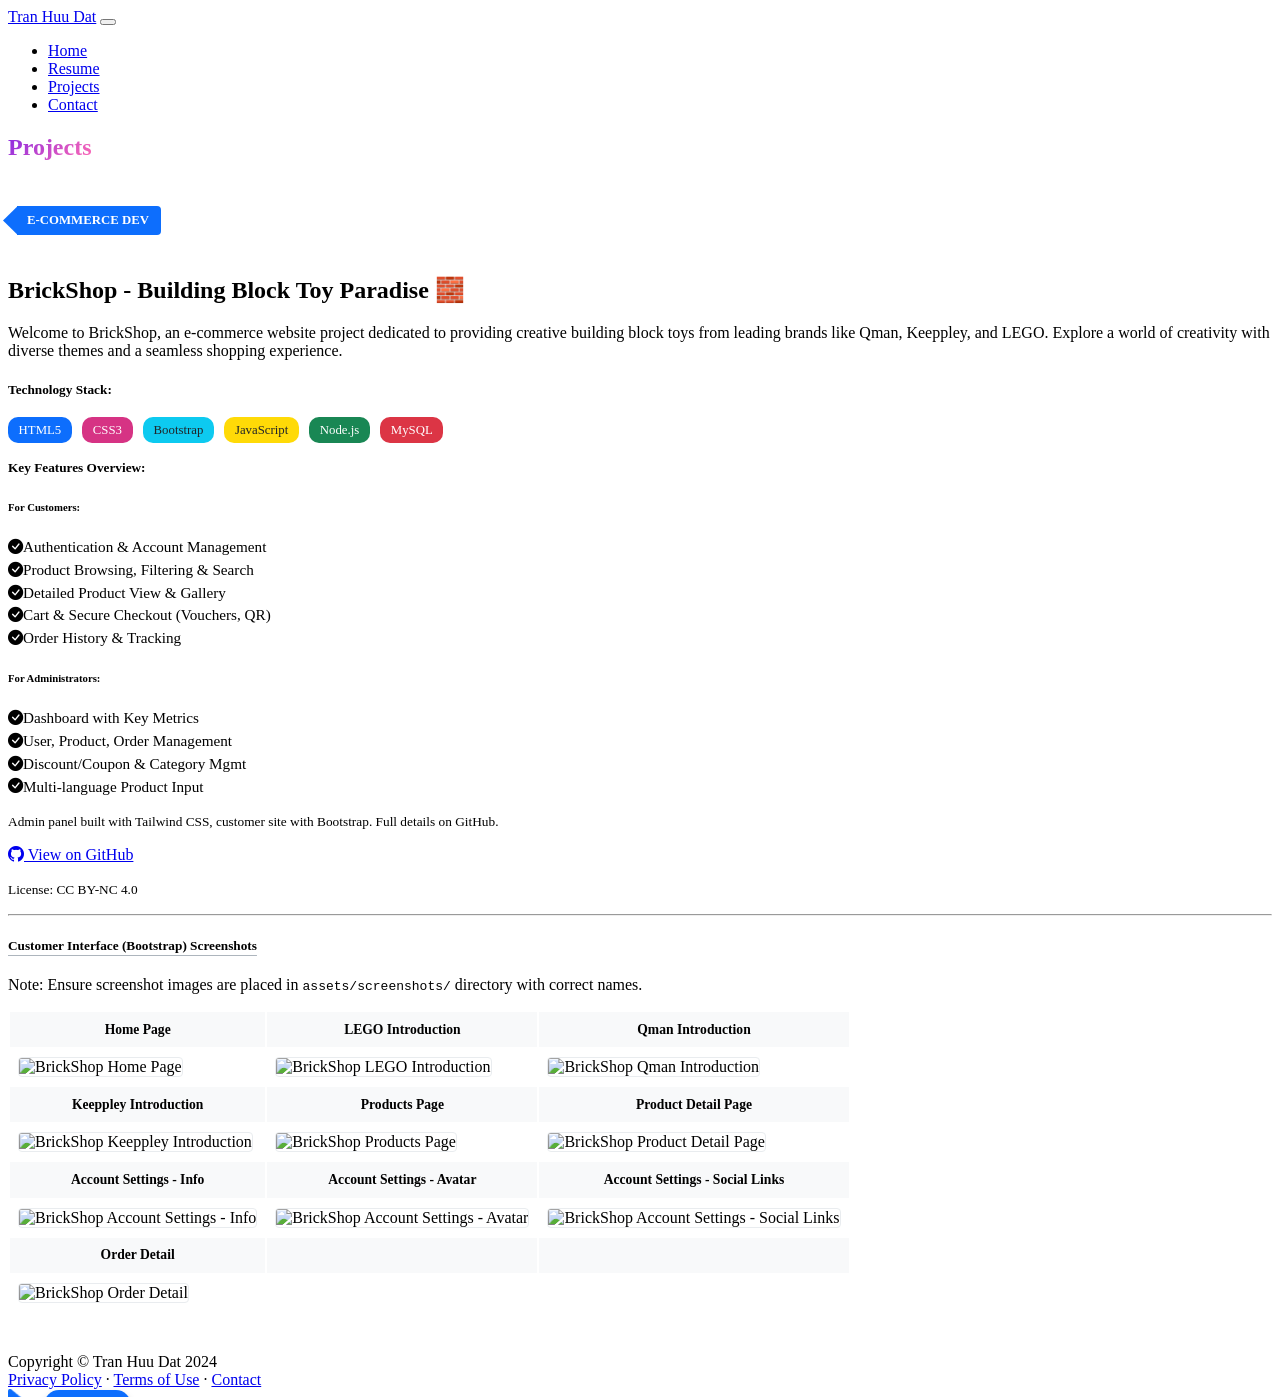
==== brickshop.html @ 009942ca "add Vietnamese" ====
<!DOCTYPE html>
<html lang="en">

<head>
    <meta charset="utf-8" />
    <meta name="viewport" content="width=device-width, initial-scale=1, shrink-to-fit=no" />
    <meta name="description" content="Projects by Tran Huu Dat - Web Developer" />
    <meta name="author" content="Tran Huu Dat" />
    <title>Projects - Tran Huu Dat</title>
    <!-- Favicon-->
    <link rel="icon" type="image/png" href="assets/favicon.png" />
    <!-- Custom Google font-->
    <link rel="preconnect" href="https://fonts.googleapis.com" />
    <link rel="preconnect" href="https://fonts.gstatic.com" crossorigin />
    <link
        href="https://fonts.googleapis.com/css2?family=Plus+Jakarta+Sans:wght@100;200;300;400;500;600;700;800;900&display=swap"
        rel="stylesheet" />
    <!-- Bootstrap icons-->
    <link href="https://cdn.jsdelivr.net/npm/bootstrap-icons@1.8.1/font/bootstrap-icons.css" rel="stylesheet" />
    <!-- Core theme CSS (includes Bootstrap)-->
    <link href="css/styles.css" rel="stylesheet" />
    <style>
        body {
            cursor: none;
            position: relative;
        }

        a,
        button,
        input[type="submit"],
        .form-control {
            cursor: url('assets/hand_blue.png'), auto;
        }

        .text-gradient-purple-pink {
            background: -webkit-linear-gradient(315deg, #8A2BE2 0%, #FF69B4 100%);
            background: linear-gradient(135deg, #8A2BE2 0%, #FF69B4 100%);
            -webkit-background-clip: text;
            -moz-background-clip: text;
            background-clip: text;
            -webkit-text-fill-color: transparent;
            -moz-text-fill-color: transparent;
            text-fill-color: transparent;
        }

        .project-card {
            margin-bottom: 2.5rem;
            position: relative;
        }
        
        .project-category-tag-wrapper {
            position: absolute;
            top: 25px; 
            left: -5px;
            z-index: 1;
            display: flex;
            align-items: stretch; 
        }
        .project-category-tag-arrow {
            width: 15px; 
            background-color: #0D6EFD; 
            clip-path: polygon(100% 0%, 0% 50%, 100% 100%);
            margin-right: -1px;
        }
        .project-category-tag-text {
            background-color: #0D6EFD; 
            color: white;
            padding: 7px 12px 7px 10px;
            font-size: 0.8rem;
            font-weight: bold;
            border-radius: 0 4px 4px 0; 
            line-height: 1.2;
            text-transform: uppercase;
        }

        .tech-badge {
            margin-right: 0.4rem;
            margin-bottom: 0.4rem;
            font-size: 0.80em;
            padding: 0.4em 0.75em;
            border-radius: 10px;
            font-weight: 500;
            color: white;
            border: 1px solid transparent;
        }
        .tech-badge.html5 { background-color: #0D6EFD; }
        .tech-badge.css3 { background-color: #D63384; }
        .tech-badge.bootstrap { background-color: #0DCAF0; color: #212529; }
        .tech-badge.javascript { background-color: #FFDA07; color: #212529; }
        .tech-badge.nodejs { background-color: #198754; }
        .tech-badge.mysql { background-color: #DC3545; }
        
        .feature-list {
            padding-left: 0; /* Remove default padding for list-unstyled */
            font-size: 0.95rem;
        }
        .feature-list li {
            margin-bottom: 0.3rem;
        }

        .project-card .card-body {
            padding-top: 2.5rem !important;
        }
        .project-card-content-wrapper {
            padding-top: 35px;
        }

        /* Screenshot Table Styles */
        .screenshot-table-header {
            background-color: #f8f9fa; /* Light grey for headers */
            font-weight: 600;
            font-size: 0.85rem; /* Slightly smaller header text */
            padding: 0.6rem 0.5rem; /* Adjust padding */
        }
        .screenshot-table td {
            padding: 0.5rem; /* Padding around images */
            background-color: #fff;
        }
        .screenshot-img {
            max-height: 170px; /* Max height for screenshot */
            width: 100%; 
            object-fit: contain; /* Scale image down to fit, preserving aspect ratio */
            border: 1px solid #e9ecef;
            border-radius: 0.25rem;
        }
        .screenshot-table-header.visually-hidden-empty,
        .screenshot-table td.visually-hidden-empty {
            /* Let table-bordered handle borders. Content is   */
        }
         .screenshot-table-header.visually-hidden-empty {
            background-color: #f8f9fa; /* Match other headers */
        }
        .screenshot-table td.visually-hidden-empty {
            background-color: #fff; /* Match other td */
        }

        /* Underline style for screenshot section title */
        .underlined-heading {
            text-decoration: underline;
            text-decoration-color: #adb5bd; /* Softer underline color */
            text-underline-offset: 5px; /* Space between text and underline */
            text-decoration-thickness: 1px; /* Thinner underline */
        }


        /* Cursor styles */
        .cursor-element {
            position: fixed;
            display: flex;
            align-items: center;
            pointer-events: none;
            z-index: 1070;
            opacity: 0;
            transition: opacity 0.3s ease-in-out;
        }
        .cursor-element.visible {
            opacity: 1;
        }
        .cursor-element img {
            width: 28px;
            height: auto;
            margin-right: 8px;
        }
        .cursor-element .cursor-text {
            background-color: #0d6efd;
            color: white;
            padding: 6px 12px;
            border-radius: 20px;
            font-size: 0.95em;
            box-shadow: 0 3px 7px rgba(0, 0, 0, 0.15);
            font-weight: bold;
            opacity: 1;
            transition: opacity 0.3s ease-in-out;
        }
        .cursor-element .cursor-text.fade-out {
            opacity: 0;
        }
    </style>

</head>

<body class="d-flex flex-column h-100">
    <main class="flex-shrink-0">
        <!-- Navigation-->
        <nav class="navbar navbar-expand-lg navbar-light bg-white py-3">
            <div class="container px-5">
                <a class="navbar-brand" href="index.html"><span class="fw-bolder text-primary">Tran Huu Dat</span></a>
                <button class="navbar-toggler" type="button" data-bs-toggle="collapse"
                    data-bs-target="#navbarSupportedContent" aria-controls="navbarSupportedContent"
                    aria-expanded="false" aria-label="Toggle navigation"><span
                        class="navbar-toggler-icon"></span></button>
                <div class="collapse navbar-collapse" id="navbarSupportedContent">
                    <ul class="navbar-nav ms-auto mb-2 mb-lg-0 small fw-bolder">
                        <li class="nav-item"><a class="nav-link" href="index.html">Home</a></li>
                        <li class="nav-item"><a class="nav-link" href="resume.html">Resume</a></li>
                        <li class="nav-item"><a class="nav-link" href="projects.html">Projects</a></li>
                        <li class="nav-item"><a class="nav-link" href="contact.html">Contact</a></li>
                    </ul>
                </div>
            </div>
        </nav>

        <!-- Projects Section -->
        <section class="py-5">
            <div class="container px-5 mb-5">
                <div class="text-center mb-5">
                    <h1 class="display-5 fw-bolder mb-0"><span class="text-gradient-purple-pink d-inline">Projects</span></h1>
                </div>
                <div class="row gx-5 justify-content-center">
                    <div class="col-lg-11 col-xl-9 col-xxl-8">
                        <!-- Project Card 1: BrickShop -->
                        <div class="card overflow-hidden shadow rounded-4 border-0 project-card">
                            <div class="project-category-tag-wrapper">
                                <div class="project-category-tag-arrow"></div>
                                <div class="project-category-tag-text">E-commerce Dev</div>
                            </div>
                            <div class="card-body p-4">
                                <div class="project-card-content-wrapper">
                                    <h2 class="fw-bolder">BrickShop - Building Block Toy Paradise <span role="img" aria-label="brick emoji">🧱</span></h2>
                                    <p class="text-muted">Welcome to BrickShop, an e-commerce website project dedicated to providing creative building block toys from leading brands like Qman, Keeppley, and LEGO. Explore a world of creativity with diverse themes and a seamless shopping experience.</p>
                                    
                                    <h5 class="mt-4 mb-3">Technology Stack:</h5>
                                    <div class="mb-4">
                                        <span class="badge tech-badge html5">HTML5</span>
                                        <span class="badge tech-badge css3">CSS3</span>
                                        <span class="badge tech-badge bootstrap">Bootstrap</span>
                                        <span class="badge tech-badge javascript">JavaScript</span>
                                        <span class="badge tech-badge nodejs">Node.js</span>
                                        <span class="badge tech-badge mysql">MySQL</span>
                                    </div>

                                    <h5 class="mt-4">Key Features Overview:</h5>
                                    <div class="row">
                                        <div class="col-md-6">
                                            <h6 class="fw-semibold">For Customers:</h6>
                                            <ul class="list-unstyled feature-list">
                                                <li><i class="bi bi-check-circle-fill text-primary me-2"></i>Authentication & Account Management</li>
                                                <li><i class="bi bi-check-circle-fill text-primary me-2"></i>Product Browsing, Filtering & Search</li>
                                                <li><i class="bi bi-check-circle-fill text-primary me-2"></i>Detailed Product View & Gallery</li>
                                                <li><i class="bi bi-check-circle-fill text-primary me-2"></i>Cart & Secure Checkout (Vouchers, QR)</li>
                                                <li><i class="bi bi-check-circle-fill text-primary me-2"></i>Order History & Tracking</li>
                                            </ul>
                                        </div>
                                        <div class="col-md-6">
                                            <h6 class="fw-semibold">For Administrators:</h6>
                                            <ul class="list-unstyled feature-list">
                                                <li><i class="bi bi-check-circle-fill text-primary me-2"></i>Dashboard with Key Metrics</li>
                                                <li><i class="bi bi-check-circle-fill text-primary me-2"></i>User, Product, Order Management</li>
                                                <li><i class="bi bi-check-circle-fill text-primary me-2"></i>Discount/Coupon & Category Mgmt</li>
                                                <li><i class="bi bi-check-circle-fill text-primary me-2"></i>Multi-language Product Input</li>
                                            </ul>
                                        </div>
                                    </div>
                                    
                                    <p class="mt-4">
                                        <small class="text-muted">Admin panel built with Tailwind CSS, customer site with Bootstrap. Full details on GitHub.</small>
                                    </p>
                                    <p class="mt-3">
                                        <a class="btn btn-primary px-4 py-3 me-2" href="https://github.com/TranHuuDat2004/BrickShop" target="_blank" rel="noopener noreferrer">
                                            <i class="bi bi-github"></i> View on GitHub
                                        </a>
                                    </p>
                                    <p class="mt-3"><small class="text-muted">License: CC BY-NC 4.0</small></p>

                                    <!-- CUSTOMER INTERFACE SCREENSHOTS SECTION -->
                                    <hr class="my-4">
                                    <h5 class="mb-3 fw-semibold underlined-heading">Customer Interface (Bootstrap) Screenshots</h5>
                                    <p class="small text-muted mb-3">Note: Ensure screenshot images are placed in <code>assets/screenshots/</code> directory with correct names.</p>
                                    <div class="table-responsive mt-2">
                                        <table class="table table-bordered align-middle text-center screenshot-table">
                                            <tbody>
                                                <tr>
                                                    <th scope="col" class="screenshot-table-header">Home Page</th>
                                                    <th scope="col" class="screenshot-table-header">LEGO Introduction</th>
                                                    <th scope="col" class="screenshot-table-header">Qman Introduction</th>
                                                </tr>
                                                <tr>
                                                    <td><img src="assets/screenshots/customer-home.png" alt="BrickShop Home Page" class="img-fluid screenshot-img"></td>
                                                    <td><img src="assets/screenshots/customer-lego-intro.png" alt="BrickShop LEGO Introduction" class="img-fluid screenshot-img"></td>
                                                    <td><img src="assets/screenshots/customer-qman-intro.png" alt="BrickShop Qman Introduction" class="img-fluid screenshot-img"></td>
                                                </tr>

                                                <tr>
                                                    <th scope="col" class="screenshot-table-header">Keeppley Introduction</th>
                                                    <th scope="col" class="screenshot-table-header">Products Page</th>
                                                    <th scope="col" class="screenshot-table-header">Product Detail Page</th>
                                                </tr>
                                                <tr>
                                                    <td><img src="assets/screenshots/customer-keeppley-intro.png" alt="BrickShop Keeppley Introduction" class="img-fluid screenshot-img"></td>
                                                    <td><img src="assets/screenshots/customer-products-page.png" alt="BrickShop Products Page" class="img-fluid screenshot-img"></td>
                                                    <td><img src="assets/screenshots/customer-product-detail.png" alt="BrickShop Product Detail Page" class="img-fluid screenshot-img"></td>
                                                </tr>

                                                <tr>
                                                    <th scope="col" class="screenshot-table-header">Account Settings - Info</th>
                                                    <th scope="col" class="screenshot-table-header">Account Settings - Avatar</th>
                                                    <th scope="col" class="screenshot-table-header">Account Settings - Social Links</th>
                                                </tr>
                                                <tr>
                                                    <td><img src="assets/screenshots/customer-settings-info.png" alt="BrickShop Account Settings - Info" class="img-fluid screenshot-img"></td>
                                                    <td><img src="assets/screenshots/customer-settings-avatar.png" alt="BrickShop Account Settings - Avatar" class="img-fluid screenshot-img"></td>
                                                    <td><img src="assets/screenshots/customer-settings-social.png" alt="BrickShop Account Settings - Social Links" class="img-fluid screenshot-img"></td>
                                                </tr>
                                                
                                                <tr>
                                                    <th scope="col" class="screenshot-table-header">Order Detail</th>
                                                    <th scope="col" class="screenshot-table-header visually-hidden-empty"> </th> <!-- Placeholder for 2nd header cell -->
                                                    <th scope="col" class="screenshot-table-header visually-hidden-empty"> </th> <!-- Placeholder for 3rd header cell -->
                                                </tr>
                                                <tr>
                                                    <td><img src="assets/screenshots/customer-order-detail.png" alt="BrickShop Order Detail" class="img-fluid screenshot-img"></td>
                                                    <td class="visually-hidden-empty"> </td> <!-- Placeholder for 2nd image cell -->
                                                    <td class="visually-hidden-empty"> </td> <!-- Placeholder for 3rd image cell -->
                                                </tr>
                                            </tbody>
                                        </table>
                                    </div>
                                    <!-- END CUSTOMER INTERFACE SCREENSHOTS SECTION -->

                                </div> <!-- End of project-card-content-wrapper -->
                            </div> <!-- End of card-body -->
                        </div> <!-- End of project-card -->
                    </div>
                </div>
            </div>
        </section>
    </main>

    <!-- Footer-->
    <footer class="bg-white py-4 mt-auto">
        <div class="container px-5">
            <div class="row align-items-center justify-content-between flex-column flex-sm-row">
                <div class="col-auto">
                    <div class="small m-0">Copyright © Tran Huu Dat 2024</div>
                </div>
                <div class="col-auto">
                    <a class="small" href="#!">Privacy Policy</a>
                    <span class="mx-1">·</span>
                    <a class="small" href="#!">Terms of Use</a>
                    <span class="mx-1">·</span>
                    <a class="small" href="contact.html">Contact</a>
                </div>
            </div>
        </div>
    </footer>

    <!-- Cursor Element HTML -->
    <div class="cursor-element">
        <img src="assets/cursor_blue.png" alt="Custom Cursor Icon">
        <span class="cursor-text">Huu Dat</span>
    </div>

    <!-- Bootstrap core JS-->
    <script src="https://cdn.jsdelivr.net/npm/bootstrap@5.2.3/dist/js/bootstrap.bundle.min.js"></script>
    <!-- Core theme JS-->
    <script src="js/scripts.js"></script>
    <!-- JavaScript cho Interactive Grid và Cursor -->
    <script>
        const cursorElement = document.querySelector('.cursor-element');
        const cursorTextElement = cursorElement.querySelector('.cursor-text');

        let autoTextCurrentIndex = 0;
        let autoTextInterval;

        const autoTexts = [
            "My Work",
            "BrickShop Project",
            "E-commerce Dev",
            "Full-Stack Apps",
            "Explore Further!"
        ];

        function updateCursorPosition(x, y) {
            if (!cursorElement) return;
            if (cursorElement.classList.contains('hidden-by-interaction')) {
                if (cursorElement.style.opacity !== '0') cursorElement.style.opacity = '0';
                return;
            }
            if (cursorElement.style.opacity !== '1' && cursorElement.classList.contains('visible')) {
                cursorElement.style.opacity = '1';
            }
            cursorElement.style.left = x + 'px';
            cursorElement.style.top = y + 'px';
            if (!cursorElement.classList.contains('visible')) {
                cursorElement.classList.add('visible');
            }
        }

        function changeCursorTextWithFade(newText) {
            if (!cursorTextElement || cursorTextElement.isTextFading || cursorTextElement.textContent === newText) {
                return;
            }
            cursorTextElement.isTextFading = true;
            cursorTextElement.classList.add('fade-out');

            setTimeout(() => {
                cursorTextElement.textContent = newText;
                cursorTextElement.classList.remove('fade-out');
                cursorTextElement.isTextFading = false;
            }, 300);
        }

        function updateAutoCursorText() {
            if (cursorElement && cursorElement.classList.contains('hidden-by-interaction')) {
                return;
            }
            const newTextToShow = autoTexts[autoTextCurrentIndex];
            autoTextCurrentIndex = (autoTextCurrentIndex + 1) % autoTexts.length;
            changeCursorTextWithFade(newTextToShow);
        }

        if (cursorElement) {
            document.addEventListener('mousemove', (e) => {
                updateCursorPosition(e.clientX, e.clientY);
            });

            const interactiveElements = document.querySelectorAll('a, button, input[type="submit"], .form-control'); 
            
            interactiveElements.forEach(el => {
                el.addEventListener('mouseenter', () => {
                    cursorElement.classList.add('hidden-by-interaction');
                });
                el.addEventListener('mouseleave', () => {
                    cursorElement.classList.remove('hidden-by-interaction');
                });
            });
        }

        if (cursorTextElement) {
            updateAutoCursorText();
            autoTextInterval = setInterval(updateAutoCursorText, 3000);
        }

        if (cursorElement) {
            function initialCursorShow() {
                if (!cursorElement.classList.contains('hidden-by-interaction') && !cursorElement.classList.contains('visible')) {
                    cursorElement.classList.add('visible');
                }
            }
            setTimeout(initialCursorShow, 100);
        } else {
            console.error("Cursor element not found for initial show!");
        }
    </script>
</body>
</html>
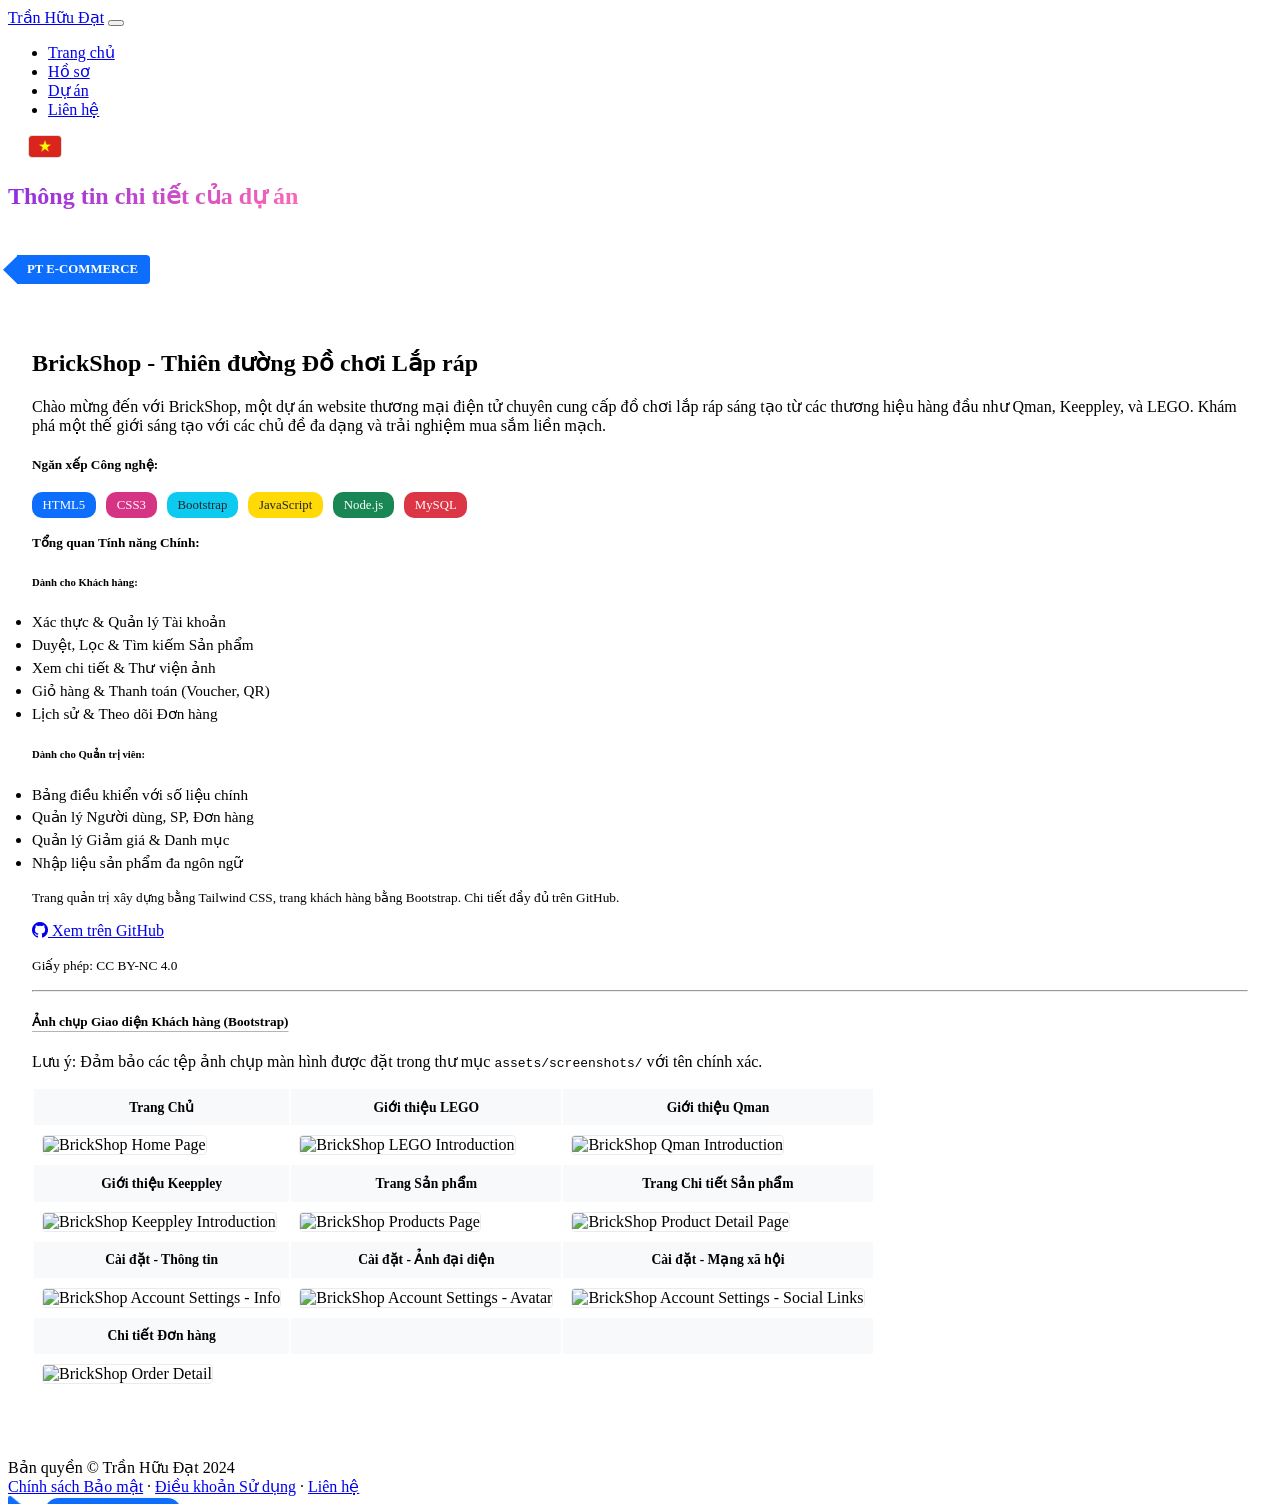
==== commit 3be095ad: "add brickshop.html" ====
--- a/brickshop.html
+++ b/brickshop.html
@@ -1,12 +1,14 @@
 <!DOCTYPE html>
-<html lang="en">
+<html lang="vi">
 
 <head>
-    <meta charset="utf-8" />
+
+        <meta charset="utf-8" />
     <meta name="viewport" content="width=device-width, initial-scale=1, shrink-to-fit=no" />
-    <meta name="description" content="Projects by Tran Huu Dat - Web Developer" />
-    <meta name="author" content="Tran Huu Dat" />
-    <title>Projects - Tran Huu Dat</title>
+    <meta name="description" content="Portfolio cá nhân của Trần Hữu Đạt - Lập trình viên Web"
+        data-translate-key="metaDescription" />
+    <meta name="author" content="Trần Hữu Đạt" />
+    <title>Dự án: BrickShop - Trần Hữu Đạt</title>
     <!-- Favicon-->
     <link rel="icon" type="image/png" href="assets/favicon.png" />
     <!-- Custom Google font-->
@@ -19,6 +21,8 @@
     <link href="https://cdn.jsdelivr.net/npm/bootstrap-icons@1.8.1/font/bootstrap-icons.css" rel="stylesheet" />
     <!-- Core theme CSS (includes Bootstrap)-->
     <link href="css/styles.css" rel="stylesheet" />
+    <link href="css/github.css" rel="stylesheet" />
+
     <style>
         body {
             cursor: none;
@@ -28,19 +32,16 @@
         a,
         button,
         input[type="submit"],
-        .form-control {
+        .form-control,
+        .current-flag {
             cursor: url('assets/hand_blue.png'), auto;
         }
 
         .text-gradient-purple-pink {
             background: -webkit-linear-gradient(315deg, #8A2BE2 0%, #FF69B4 100%);
-            background: linear-gradient(135deg, #8A2BE2 0%, #FF69B4 100%);
             -webkit-background-clip: text;
-            -moz-background-clip: text;
             background-clip: text;
             -webkit-text-fill-color: transparent;
-            -moz-text-fill-color: transparent;
-            text-fill-color: transparent;
         }
 
         .project-card {
@@ -49,39 +50,24 @@
         }
         
         .project-category-tag-wrapper {
-            position: absolute;
-            top: 25px; 
-            left: -5px;
-            z-index: 1;
-            display: flex;
-            align-items: stretch; 
+            position: absolute; top: 25px; left: -5px; z-index: 1;
+            display: flex; align-items: stretch; 
         }
         .project-category-tag-arrow {
-            width: 15px; 
-            background-color: #0D6EFD; 
+            width: 15px; background-color: #0D6EFD; 
             clip-path: polygon(100% 0%, 0% 50%, 100% 100%);
             margin-right: -1px;
         }
         .project-category-tag-text {
-            background-color: #0D6EFD; 
-            color: white;
-            padding: 7px 12px 7px 10px;
-            font-size: 0.8rem;
-            font-weight: bold;
-            border-radius: 0 4px 4px 0; 
-            line-height: 1.2;
-            text-transform: uppercase;
+            background-color: #0D6EFD; color: white; padding: 7px 12px 7px 10px;
+            font-size: 0.8rem; font-weight: bold; border-radius: 0 4px 4px 0; 
+            line-height: 1.2; text-transform: uppercase;
         }
 
         .tech-badge {
-            margin-right: 0.4rem;
-            margin-bottom: 0.4rem;
-            font-size: 0.80em;
-            padding: 0.4em 0.75em;
-            border-radius: 10px;
-            font-weight: 500;
-            color: white;
-            border: 1px solid transparent;
+            margin-right: 0.4rem; margin-bottom: 0.4rem; font-size: 0.80em;
+            padding: 0.4em 0.75em; border-radius: 10px; font-weight: 500;
+            color: white; border: 1px solid transparent;
         }
         .tech-badge.html5 { background-color: #0D6EFD; }
         .tech-badge.css3 { background-color: #D63384; }
@@ -91,90 +77,68 @@
         .tech-badge.mysql { background-color: #DC3545; }
         
         .feature-list {
-            padding-left: 0; /* Remove default padding for list-unstyled */
-            font-size: 0.95rem;
-        }
-        .feature-list li {
-            margin-bottom: 0.3rem;
-        }
-
-        .project-card .card-body {
-            padding-top: 2.5rem !important;
-        }
-        .project-card-content-wrapper {
-            padding-top: 35px;
-        }
-
-        /* Screenshot Table Styles */
+            padding-left: 0; font-size: 0.95rem;
+        }
+        .feature-list li { margin-bottom: 0.3rem; }
+        .project-card .card-body { padding-top: 2.5rem !important; }
+        .project-card-content-wrapper { padding-top: 35px; }
+
         .screenshot-table-header {
-            background-color: #f8f9fa; /* Light grey for headers */
-            font-weight: 600;
-            font-size: 0.85rem; /* Slightly smaller header text */
-            padding: 0.6rem 0.5rem; /* Adjust padding */
-        }
-        .screenshot-table td {
-            padding: 0.5rem; /* Padding around images */
-            background-color: #fff;
-        }
+            background-color: #f8f9fa; font-weight: 600; font-size: 0.85rem; padding: 0.6rem 0.5rem;
+        }
+        .screenshot-table td { padding: 0.5rem; background-color: #fff; }
         .screenshot-img {
-            max-height: 170px; /* Max height for screenshot */
-            width: 100%; 
-            object-fit: contain; /* Scale image down to fit, preserving aspect ratio */
-            border: 1px solid #e9ecef;
-            border-radius: 0.25rem;
-        }
-        .screenshot-table-header.visually-hidden-empty,
-        .screenshot-table td.visually-hidden-empty {
-            /* Let table-bordered handle borders. Content is   */
-        }
-         .screenshot-table-header.visually-hidden-empty {
-            background-color: #f8f9fa; /* Match other headers */
-        }
-        .screenshot-table td.visually-hidden-empty {
-            background-color: #fff; /* Match other td */
-        }
-
-        /* Underline style for screenshot section title */
+            max-height: 170px; width: 100%; object-fit: contain;
+            border: 1px solid #e9ecef; border-radius: 0.25rem;
+        }
+
+        .screenshot-table-header.visually-hidden-empty { background-color: #f8f9fa; }
+        .screenshot-table td.visually-hidden-empty { background-color: #fff; }
+
         .underlined-heading {
-            text-decoration: underline;
-            text-decoration-color: #adb5bd; /* Softer underline color */
-            text-underline-offset: 5px; /* Space between text and underline */
-            text-decoration-thickness: 1px; /* Thinner underline */
-        }
-
+            text-decoration: underline; text-decoration-color: #adb5bd;
+            text-underline-offset: 5px; text-decoration-thickness: 1px;
+        }
+
+        /* CSS CHO NÚT CHUYỂN NGÔN NGỮ */
+        .language-switcher {
+            position: relative; display: inline-block; margin-left: 20px;
+        }
+        .language-switcher .current-flag img {
+            width: 32px; border-radius: 4px; border: 1px solid #ddd;
+        }
+        .language-dropdown {
+            display: none; position: absolute; top: 120%; right: 0;
+            background-color: white; border-radius: 12px; box-shadow: 0 4px 15px rgba(0,0,0,0.15);
+            padding: 8px; z-index: 1100; width: 180px; border: 1px solid #eee;
+            opacity: 0; transform: translateY(10px);
+            transition: opacity 0.2s ease-in-out, transform 0.2s ease-in-out;
+            pointer-events: none;
+        }
+        .language-dropdown.show {
+            display: block; opacity: 1; transform: translateY(0); pointer-events: auto;
+        }
+        .language-dropdown a {
+            display: flex; align-items: center; padding: 10px 15px; text-decoration: none;
+            color: #333; font-size: 1rem; font-weight: 500; border-radius: 8px;
+            transition: background-color 0.2s ease;
+        }
+        .language-dropdown a:hover { background-color: #f0f2f5; }
+        .language-dropdown img { width: 24px; margin-right: 12px; border-radius: 3px; }
 
         /* Cursor styles */
         .cursor-element {
-            position: fixed;
-            display: flex;
-            align-items: center;
-            pointer-events: none;
-            z-index: 1070;
-            opacity: 0;
-            transition: opacity 0.3s ease-in-out;
-        }
-        .cursor-element.visible {
-            opacity: 1;
-        }
-        .cursor-element img {
-            width: 28px;
-            height: auto;
-            margin-right: 8px;
-        }
+            position: fixed; display: flex; align-items: center; pointer-events: none;
+            z-index: 1070; opacity: 0; transition: opacity 0.3s ease-in-out;
+        }
+        .cursor-element.visible { opacity: 1; }
+        .cursor-element img { width: 28px; height: auto; margin-right: 8px; }
         .cursor-element .cursor-text {
-            background-color: #0d6efd;
-            color: white;
-            padding: 6px 12px;
-            border-radius: 20px;
-            font-size: 0.95em;
-            box-shadow: 0 3px 7px rgba(0, 0, 0, 0.15);
-            font-weight: bold;
-            opacity: 1;
-            transition: opacity 0.3s ease-in-out;
-        }
-        .cursor-element .cursor-text.fade-out {
-            opacity: 0;
-        }
+            background-color: #0d6efd; color: white; padding: 6px 12px; border-radius: 20px;
+            font-size: 0.95em; box-shadow: 0 3px 7px rgba(0,0,0,0.15); font-weight: bold;
+            opacity: 1; transition: opacity 0.3s ease-in-out;
+        }
+        .cursor-element .cursor-text.fade-out { opacity: 0; }
     </style>
 
 </head>
@@ -184,27 +148,42 @@
         <!-- Navigation-->
         <nav class="navbar navbar-expand-lg navbar-light bg-white py-3">
             <div class="container px-5">
-                <a class="navbar-brand" href="index.html"><span class="fw-bolder text-primary">Tran Huu Dat</span></a>
+                <a class="navbar-brand" href="index.html"><span class="fw-bolder text-primary">Trần Hữu Đạt</span></a>
                 <button class="navbar-toggler" type="button" data-bs-toggle="collapse"
                     data-bs-target="#navbarSupportedContent" aria-controls="navbarSupportedContent"
                     aria-expanded="false" aria-label="Toggle navigation"><span
                         class="navbar-toggler-icon"></span></button>
                 <div class="collapse navbar-collapse" id="navbarSupportedContent">
                     <ul class="navbar-nav ms-auto mb-2 mb-lg-0 small fw-bolder">
-                        <li class="nav-item"><a class="nav-link" href="index.html">Home</a></li>
-                        <li class="nav-item"><a class="nav-link" href="resume.html">Resume</a></li>
-                        <li class="nav-item"><a class="nav-link" href="projects.html">Projects</a></li>
-                        <li class="nav-item"><a class="nav-link" href="contact.html">Contact</a></li>
+                        <li class="nav-item"><a class="nav-link" href="index.html" data-translate-key="navHome">Trang chủ</a></li>
+                        <li class="nav-item"><a class="nav-link" href="resume.html" data-translate-key="navResume">Hồ sơ</a></li>
+                        <li class="nav-item"><a class="nav-link" href="projects.html" data-translate-key="navProjects">Dự án</a></li>
+                        <li class="nav-item"><a class="nav-link" href="contact.html" data-translate-key="navContact">Liên hệ</a></li>
                     </ul>
+                    <div class="language-switcher">
+                        <div class="current-flag">
+                            <img id="current-flag-img" src="assets/vn.png" alt="Current Language">
+                        </div>
+                        <div class="language-dropdown">
+                            <a href="#" class="lang-option" data-lang="en">
+                                <img src="assets/en.png" alt="English Flag">
+                                <span>English</span>
+                            </a>
+                            <a href="#" class="lang-option" data-lang="vi">
+                                <img src="assets/vn.png" alt="Vietnamese Flag">
+                                <span>Tiếng Việt</span>
+                            </a>
+                        </div>
+                    </div>
                 </div>
             </div>
         </nav>
 
-        <!-- Projects Section -->
+        <!-- Project Details Section -->
         <section class="py-5">
             <div class="container px-5 mb-5">
                 <div class="text-center mb-5">
-                    <h1 class="display-5 fw-bolder mb-0"><span class="text-gradient-purple-pink d-inline">Projects</span></h1>
+                    <h1 class="display-5 fw-bolder mb-0"><span class="text-gradient-purple-pink d-inline" data-translate-key="pageTitle">Thông tin chi tiết của dự án  </span></h1>
                 </div>
                 <div class="row gx-5 justify-content-center">
                     <div class="col-lg-11 col-xl-9 col-xxl-8">
@@ -212,14 +191,14 @@
                         <div class="card overflow-hidden shadow rounded-4 border-0 project-card">
                             <div class="project-category-tag-wrapper">
                                 <div class="project-category-tag-arrow"></div>
-                                <div class="project-category-tag-text">E-commerce Dev</div>
+                                <div class="project-category-tag-text" data-translate-key="brickshopCategory">PT E-commerce</div>
                             </div>
                             <div class="card-body p-4">
                                 <div class="project-card-content-wrapper">
-                                    <h2 class="fw-bolder">BrickShop - Building Block Toy Paradise <span role="img" aria-label="brick emoji">🧱</span></h2>
-                                    <p class="text-muted">Welcome to BrickShop, an e-commerce website project dedicated to providing creative building block toys from leading brands like Qman, Keeppley, and LEGO. Explore a world of creativity with diverse themes and a seamless shopping experience.</p>
+                                    <h2 class="fw-bolder" data-translate-key="brickshopTitle">BrickShop - Thiên đường Đồ chơi Lắp ráp <span role="img" aria-label="brick emoji">🧱</span></h2>
+                                    <p class="text-muted" data-translate-key="brickshopDesc">Chào mừng đến với BrickShop, một dự án website thương mại điện tử chuyên cung cấp đồ chơi lắp ráp sáng tạo từ các thương hiệu hàng đầu như Qman, Keeppley, và LEGO. Khám phá một thế giới sáng tạo với các chủ đề đa dạng và trải nghiệm mua sắm liền mạch.</p>
                                     
-                                    <h5 class="mt-4 mb-3">Technology Stack:</h5>
+                                    <h5 class="mt-4 mb-3" data-translate-key="techStackTitle">Ngăn xếp Công nghệ:</h5>
                                     <div class="mb-4">
                                         <span class="badge tech-badge html5">HTML5</span>
                                         <span class="badge tech-badge css3">CSS3</span>
@@ -229,218 +208,302 @@
                                         <span class="badge tech-badge mysql">MySQL</span>
                                     </div>
 
-                                    <h5 class="mt-4">Key Features Overview:</h5>
+                                    <h5 class="mt-4" data-translate-key="featuresTitle">Tổng quan Tính năng Chính:</h5>
                                     <div class="row">
                                         <div class="col-md-6">
-                                            <h6 class="fw-semibold">For Customers:</h6>
+                                            <h6 class="fw-semibold" data-translate-key="featuresCustomers">Dành cho Khách hàng:</h6>
                                             <ul class="list-unstyled feature-list">
-                                                <li><i class="bi bi-check-circle-fill text-primary me-2"></i>Authentication & Account Management</li>
-                                                <li><i class="bi bi-check-circle-fill text-primary me-2"></i>Product Browsing, Filtering & Search</li>
-                                                <li><i class="bi bi-check-circle-fill text-primary me-2"></i>Detailed Product View & Gallery</li>
-                                                <li><i class="bi bi-check-circle-fill text-primary me-2"></i>Cart & Secure Checkout (Vouchers, QR)</li>
-                                                <li><i class="bi bi-check-circle-fill text-primary me-2"></i>Order History & Tracking</li>
+                                                <li data-translate-key="featureAuth"><i class="bi bi-check-circle-fill text-primary me-2"></i>Xác thực & Quản lý Tài khoản</li>
+                                                <li data-translate-key="featureBrowse"><i class="bi bi-check-circle-fill text-primary me-2"></i>Duyệt, Lọc & Tìm kiếm Sản phẩm</li>
+                                                <li data-translate-key="featureDetail"><i class="bi bi-check-circle-fill text-primary me-2"></i>Xem chi tiết & Thư viện ảnh</li>
+                                                <li data-translate-key="featureCart"><i class="bi bi-check-circle-fill text-primary me-2"></i>Giỏ hàng & Thanh toán (Voucher, QR)</li>
+                                                <li data-translate-key="featureHistory"><i class="bi bi-check-circle-fill text-primary me-2"></i>Lịch sử & Theo dõi Đơn hàng</li>
                                             </ul>
                                         </div>
                                         <div class="col-md-6">
-                                            <h6 class="fw-semibold">For Administrators:</h6>
+                                            <h6 class="fw-semibold" data-translate-key="featuresAdmin">Dành cho Quản trị viên:</h6>
                                             <ul class="list-unstyled feature-list">
-                                                <li><i class="bi bi-check-circle-fill text-primary me-2"></i>Dashboard with Key Metrics</li>
-                                                <li><i class="bi bi-check-circle-fill text-primary me-2"></i>User, Product, Order Management</li>
-                                                <li><i class="bi bi-check-circle-fill text-primary me-2"></i>Discount/Coupon & Category Mgmt</li>
-                                                <li><i class="bi bi-check-circle-fill text-primary me-2"></i>Multi-language Product Input</li>
+                                                <li data-translate-key="featureDashboard"><i class="bi bi-check-circle-fill text-primary me-2"></i>Bảng điều khiển với số liệu chính</li>
+                                                <li data-translate-key="featureMgmt"><i class="bi bi-check-circle-fill text-primary me-2"></i>Quản lý Người dùng, SP, Đơn hàng</li>
+                                                <li data-translate-key="featureCoupon"><i class="bi bi-check-circle-fill text-primary me-2"></i>Quản lý Giảm giá & Danh mục</li>
+                                                <li data-translate-key="featureLang"><i class="bi bi-check-circle-fill text-primary me-2"></i>Nhập liệu sản phẩm đa ngôn ngữ</li>
                                             </ul>
                                         </div>
                                     </div>
                                     
                                     <p class="mt-4">
-                                        <small class="text-muted">Admin panel built with Tailwind CSS, customer site with Bootstrap. Full details on GitHub.</small>
+                                        <small class="text-muted" data-translate-key="techNote">Trang quản trị xây dựng bằng Tailwind CSS, trang khách hàng bằng Bootstrap. Chi tiết đầy đủ trên GitHub.</small>
                                     </p>
                                     <p class="mt-3">
                                         <a class="btn btn-primary px-4 py-3 me-2" href="https://github.com/TranHuuDat2004/BrickShop" target="_blank" rel="noopener noreferrer">
-                                            <i class="bi bi-github"></i> View on GitHub
+                                            <i class="bi bi-github"></i> <span data-translate-key="btnViewGithub">Xem trên GitHub</span>
                                         </a>
                                     </p>
-                                    <p class="mt-3"><small class="text-muted">License: CC BY-NC 4.0</small></p>
-
-                                    <!-- CUSTOMER INTERFACE SCREENSHOTS SECTION -->
+                                    <p class="mt-3"><small class="text-muted" data-translate-key="licenseNote">Giấy phép: CC BY-NC 4.0</small></p>
+
                                     <hr class="my-4">
-                                    <h5 class="mb-3 fw-semibold underlined-heading">Customer Interface (Bootstrap) Screenshots</h5>
-                                    <p class="small text-muted mb-3">Note: Ensure screenshot images are placed in <code>assets/screenshots/</code> directory with correct names.</p>
+                                    <h5 class="mb-3 fw-semibold underlined-heading" data-translate-key="screenshotsTitle">Ảnh chụp Giao diện Khách hàng (Bootstrap)</h5>
+                                    <p class="small text-muted mb-3" data-translate-key="screenshotsNote">Lưu ý: Đảm bảo các tệp ảnh chụp màn hình được đặt trong thư mục <code>assets/screenshots/</code> với tên chính xác.</p>
                                     <div class="table-responsive mt-2">
                                         <table class="table table-bordered align-middle text-center screenshot-table">
                                             <tbody>
                                                 <tr>
-                                                    <th scope="col" class="screenshot-table-header">Home Page</th>
-                                                    <th scope="col" class="screenshot-table-header">LEGO Introduction</th>
-                                                    <th scope="col" class="screenshot-table-header">Qman Introduction</th>
+                                                    <th scope="col" class="screenshot-table-header" data-translate-key="ssHeaderHome">Trang Chủ</th>
+                                                    <th scope="col" class="screenshot-table-header" data-translate-key="ssHeaderLego">Giới thiệu LEGO</th>
+                                                    <th scope="col" class="screenshot-table-header" data-translate-key="ssHeaderQman">Giới thiệu Qman</th>
                                                 </tr>
                                                 <tr>
                                                     <td><img src="assets/screenshots/customer-home.png" alt="BrickShop Home Page" class="img-fluid screenshot-img"></td>
                                                     <td><img src="assets/screenshots/customer-lego-intro.png" alt="BrickShop LEGO Introduction" class="img-fluid screenshot-img"></td>
                                                     <td><img src="assets/screenshots/customer-qman-intro.png" alt="BrickShop Qman Introduction" class="img-fluid screenshot-img"></td>
                                                 </tr>
-
-                                                <tr>
-                                                    <th scope="col" class="screenshot-table-header">Keeppley Introduction</th>
-                                                    <th scope="col" class="screenshot-table-header">Products Page</th>
-                                                    <th scope="col" class="screenshot-table-header">Product Detail Page</th>
+                                                <tr>
+                                                    <th scope="col" class="screenshot-table-header" data-translate-key="ssHeaderKeeppley">Giới thiệu Keeppley</th>
+                                                    <th scope="col" class="screenshot-table-header" data-translate-key="ssHeaderProducts">Trang Sản phẩm</th>
+                                                    <th scope="col" class="screenshot-table-header" data-translate-key="ssHeaderDetail">Trang Chi tiết Sản phẩm</th>
                                                 </tr>
                                                 <tr>
                                                     <td><img src="assets/screenshots/customer-keeppley-intro.png" alt="BrickShop Keeppley Introduction" class="img-fluid screenshot-img"></td>
                                                     <td><img src="assets/screenshots/customer-products-page.png" alt="BrickShop Products Page" class="img-fluid screenshot-img"></td>
                                                     <td><img src="assets/screenshots/customer-product-detail.png" alt="BrickShop Product Detail Page" class="img-fluid screenshot-img"></td>
                                                 </tr>
-
-                                                <tr>
-                                                    <th scope="col" class="screenshot-table-header">Account Settings - Info</th>
-                                                    <th scope="col" class="screenshot-table-header">Account Settings - Avatar</th>
-                                                    <th scope="col" class="screenshot-table-header">Account Settings - Social Links</th>
+                                                <tr>
+                                                    <th scope="col" class="screenshot-table-header" data-translate-key="ssHeaderSetInfo">Cài đặt - Thông tin</th>
+                                                    <th scope="col" class="screenshot-table-header" data-translate-key="ssHeaderSetAvatar">Cài đặt - Ảnh đại diện</th>
+                                                    <th scope="col" class="screenshot-table-header" data-translate-key="ssHeaderSetSocial">Cài đặt - Mạng xã hội</th>
                                                 </tr>
                                                 <tr>
                                                     <td><img src="assets/screenshots/customer-settings-info.png" alt="BrickShop Account Settings - Info" class="img-fluid screenshot-img"></td>
                                                     <td><img src="assets/screenshots/customer-settings-avatar.png" alt="BrickShop Account Settings - Avatar" class="img-fluid screenshot-img"></td>
                                                     <td><img src="assets/screenshots/customer-settings-social.png" alt="BrickShop Account Settings - Social Links" class="img-fluid screenshot-img"></td>
                                                 </tr>
-                                                
-                                                <tr>
-                                                    <th scope="col" class="screenshot-table-header">Order Detail</th>
-                                                    <th scope="col" class="screenshot-table-header visually-hidden-empty"> </th> <!-- Placeholder for 2nd header cell -->
-                                                    <th scope="col" class="screenshot-table-header visually-hidden-empty"> </th> <!-- Placeholder for 3rd header cell -->
+                                                <tr>
+                                                    <th scope="col" class="screenshot-table-header" data-translate-key="ssHeaderOrderDetail">Chi tiết Đơn hàng</th>
+                                                    <th scope="col" class="screenshot-table-header visually-hidden-empty"> </th>
+                                                    <th scope="col" class="screenshot-table-header visually-hidden-empty"> </th>
                                                 </tr>
                                                 <tr>
                                                     <td><img src="assets/screenshots/customer-order-detail.png" alt="BrickShop Order Detail" class="img-fluid screenshot-img"></td>
-                                                    <td class="visually-hidden-empty"> </td> <!-- Placeholder for 2nd image cell -->
-                                                    <td class="visually-hidden-empty"> </td> <!-- Placeholder for 3rd image cell -->
+                                                    <td class="visually-hidden-empty"> </td>
+                                                    <td class="visually-hidden-empty"> </td>
                                                 </tr>
                                             </tbody>
                                         </table>
                                     </div>
-                                    <!-- END CUSTOMER INTERFACE SCREENSHOTS SECTION -->
-
-                                </div> <!-- End of project-card-content-wrapper -->
-                            </div> <!-- End of card-body -->
-                        </div> <!-- End of project-card -->
+                                </div>
+                            </div>
+                        </div>
                     </div>
                 </div>
             </div>
         </section>
     </main>
 
-    <!-- Footer-->
     <footer class="bg-white py-4 mt-auto">
         <div class="container px-5">
             <div class="row align-items-center justify-content-between flex-column flex-sm-row">
                 <div class="col-auto">
-                    <div class="small m-0">Copyright © Tran Huu Dat 2024</div>
+                    <div class="small m-0" data-translate-key="footerCopyright">Bản quyền © Trần Hữu Đạt 2024</div>
                 </div>
                 <div class="col-auto">
-                    <a class="small" href="#!">Privacy Policy</a>
+                    <a class="small" href="#!" data-translate-key="footerPrivacy">Chính sách Bảo mật</a>
                     <span class="mx-1">·</span>
-                    <a class="small" href="#!">Terms of Use</a>
+                    <a class="small" href="#!" data-translate-key="footerTerms">Điều khoản Sử dụng</a>
                     <span class="mx-1">·</span>
-                    <a class="small" href="contact.html">Contact</a>
+                    <a class="small" href="contact.html" data-translate-key="footerContact">Liên hệ</a>
                 </div>
             </div>
         </div>
     </footer>
 
-    <!-- Cursor Element HTML -->
     <div class="cursor-element">
         <img src="assets/cursor_blue.png" alt="Custom Cursor Icon">
         <span class="cursor-text">Huu Dat</span>
     </div>
 
-    <!-- Bootstrap core JS-->
     <script src="https://cdn.jsdelivr.net/npm/bootstrap@5.2.3/dist/js/bootstrap.bundle.min.js"></script>
-    <!-- Core theme JS-->
     <script src="js/scripts.js"></script>
-    <!-- JavaScript cho Interactive Grid và Cursor -->
     <script>
-        const cursorElement = document.querySelector('.cursor-element');
-        const cursorTextElement = cursorElement.querySelector('.cursor-text');
-
-        let autoTextCurrentIndex = 0;
-        let autoTextInterval;
-
-        const autoTexts = [
-            "My Work",
-            "BrickShop Project",
-            "E-commerce Dev",
-            "Full-Stack Apps",
-            "Explore Further!"
-        ];
-
-        function updateCursorPosition(x, y) {
-            if (!cursorElement) return;
-            if (cursorElement.classList.contains('hidden-by-interaction')) {
-                if (cursorElement.style.opacity !== '0') cursorElement.style.opacity = '0';
-                return;
-            }
-            if (cursorElement.style.opacity !== '1' && cursorElement.classList.contains('visible')) {
-                cursorElement.style.opacity = '1';
-            }
-            cursorElement.style.left = x + 'px';
-            cursorElement.style.top = y + 'px';
-            if (!cursorElement.classList.contains('visible')) {
-                cursorElement.classList.add('visible');
-            }
-        }
-
-        function changeCursorTextWithFade(newText) {
-            if (!cursorTextElement || cursorTextElement.isTextFading || cursorTextElement.textContent === newText) {
-                return;
-            }
-            cursorTextElement.isTextFading = true;
-            cursorTextElement.classList.add('fade-out');
-
-            setTimeout(() => {
-                cursorTextElement.textContent = newText;
-                cursorTextElement.classList.remove('fade-out');
-                cursorTextElement.isTextFading = false;
-            }, 300);
-        }
-
-        function updateAutoCursorText() {
-            if (cursorElement && cursorElement.classList.contains('hidden-by-interaction')) {
-                return;
-            }
-            const newTextToShow = autoTexts[autoTextCurrentIndex];
-            autoTextCurrentIndex = (autoTextCurrentIndex + 1) % autoTexts.length;
-            changeCursorTextWithFade(newTextToShow);
-        }
-
-        if (cursorElement) {
-            document.addEventListener('mousemove', (e) => {
-                updateCursorPosition(e.clientX, e.clientY);
+        document.addEventListener('DOMContentLoaded', () => {
+
+            const translations = {
+                "en": {
+                    "metaDescription": "BrickShop Project Details by Tran Huu Dat - Web Developer",
+                    "navHome": "Home", "navResume": "Resume", "navProjects": "Project", "navContact": "Contact",
+                    "pageTitle": "Project Details",
+                    "brickshopCategory": "E-commerce Dev",
+                    "brickshopTitle": "BrickShop - Building Block Toy Paradise",
+                    "brickshopDesc": "Welcome to BrickShop, an e-commerce website project dedicated to providing creative building block toys from leading brands like Qman, Keeppley, and LEGO. Explore a world of creativity with diverse themes and a seamless shopping experience.",
+                    "techStackTitle": "Technology Stack:",
+                    "featuresTitle": "Key Features Overview:",
+                    "featuresCustomers": "For Customers:",
+                    "featureAuth": "Authentication & Account Management",
+                    "featureBrowse": "Product Browsing, Filtering & Search",
+                    "featureDetail": "Detailed Product View & Gallery",
+                    "featureCart": "Cart & Secure Checkout (Vouchers, QR)",
+                    "featureHistory": "Order History & Tracking",
+                    "featuresAdmin": "For Administrators:",
+                    "featureDashboard": "Dashboard with Key Metrics",
+                    "featureMgmt": "User, Product, Order Management",
+                    "featureCoupon": "Discount/Coupon & Category Mgmt",
+                    "featureLang": "Multi-language Product Input",
+                    "techNote": "Admin panel built with Tailwind CSS, customer site with Bootstrap. Full details on GitHub.",
+                    "btnViewGithub": "View on GitHub",
+                    "licenseNote": "License: CC BY-NC 4.0",
+                    "screenshotsTitle": "Customer Interface (Bootstrap) Screenshots",
+                    "screenshotsNote": "Note: Ensure screenshot images are placed in <code>assets/screenshots/</code> directory with correct names.",
+                    "ssHeaderHome": "Home Page", "ssHeaderLego": "LEGO Introduction", "ssHeaderQman": "Qman Introduction",
+                    "ssHeaderKeeppley": "Keeppley Introduction", "ssHeaderProducts": "Products Page", "ssHeaderDetail": "Product Detail Page",
+                    "ssHeaderSetInfo": "Account Settings - Info", "ssHeaderSetAvatar": "Account Settings - Avatar", "ssHeaderSetSocial": "Account Settings - Social Links",
+                    "ssHeaderOrderDetail": "Order Detail",
+                    "footerCopyright": "Copyright © Tran Huu Dat 2024",
+                    "footerPrivacy": "Privacy Policy", "footerTerms": "Terms of Use", "footerContact": "Contact"
+                },
+                "vi": {
+                    "metaDescription": "Chi tiết dự án BrickShop của Trần Hữu Đạt - Lập trình viên Web",
+                    "navHome": "Trang chủ", "navResume": "Hồ sơ", "navProjects": "Dự án", "navContact": "Liên hệ",
+                    "pageTitle": "Thông tin chi tiết của dự án  ",
+                    "brickshopCategory": "PT E-commerce",
+                    "brickshopTitle": "BrickShop - Thiên đường Đồ chơi Lắp ráp",
+                    "brickshopDesc": "Chào mừng đến với BrickShop, một dự án website thương mại điện tử chuyên cung cấp đồ chơi lắp ráp sáng tạo từ các thương hiệu hàng đầu như Qman, Keeppley, và LEGO. Khám phá một thế giới sáng tạo với các chủ đề đa dạng và trải nghiệm mua sắm liền mạch.",
+                    "techStackTitle": "Ngăn xếp Công nghệ:",
+                    "featuresTitle": "Tổng quan Tính năng Chính:",
+                    "featuresCustomers": "Dành cho Khách hàng:",
+                    "featureAuth": "Xác thực & Quản lý Tài khoản",
+                    "featureBrowse": "Duyệt, Lọc & Tìm kiếm Sản phẩm",
+                    "featureDetail": "Xem chi tiết & Thư viện ảnh",
+                    "featureCart": "Giỏ hàng & Thanh toán (Voucher, QR)",
+                    "featureHistory": "Lịch sử & Theo dõi Đơn hàng",
+                    "featuresAdmin": "Dành cho Quản trị viên:",
+                    "featureDashboard": "Bảng điều khiển với số liệu chính",
+                    "featureMgmt": "Quản lý Người dùng, SP, Đơn hàng",
+                    "featureCoupon": "Quản lý Giảm giá & Danh mục",
+                    "featureLang": "Nhập liệu sản phẩm đa ngôn ngữ",
+                    "techNote": "Trang quản trị xây dựng bằng Tailwind CSS, trang khách hàng bằng Bootstrap. Chi tiết đầy đủ trên GitHub.",
+                    "btnViewGithub": "Xem trên GitHub",
+                    "licenseNote": "Giấy phép: CC BY-NC 4.0",
+                    "screenshotsTitle": "Ảnh chụp Giao diện Khách hàng (Bootstrap)",
+                    "screenshotsNote": "Lưu ý: Đảm bảo các tệp ảnh chụp màn hình được đặt trong thư mục <code>assets/screenshots/</code> với tên chính xác.",
+                    "ssHeaderHome": "Trang Chủ", "ssHeaderLego": "Giới thiệu LEGO", "ssHeaderQman": "Giới thiệu Qman",
+                    "ssHeaderKeeppley": "Giới thiệu Keeppley", "ssHeaderProducts": "Trang Sản phẩm", "ssHeaderDetail": "Trang Chi tiết Sản phẩm",
+                    "ssHeaderSetInfo": "Cài đặt - Thông tin", "ssHeaderSetAvatar": "Cài đặt - Ảnh đại diện", "ssHeaderSetSocial": "Cài đặt - Mạng xã hội",
+                    "ssHeaderOrderDetail": "Chi tiết Đơn hàng",
+                    "footerCopyright": "Bản quyền © Trần Hữu Đạt 2024",
+                    "footerPrivacy": "Chính sách Bảo mật", "footerTerms": "Điều khoản Sử dụng", "footerContact": "Liên hệ"
+                }
+            };
+            
+            const languageSwitcher = document.querySelector('.language-switcher');
+            const currentFlag = languageSwitcher.querySelector('.current-flag');
+            const languageDropdown = languageSwitcher.querySelector('.language-dropdown');
+
+            const setLanguage = (lang) => {
+                document.querySelectorAll('[data-translate-key]').forEach(element => {
+                    const key = element.getAttribute('data-translate-key');
+                    if (translations[lang] && translations[lang][key]) {
+                        if (element.tagName === 'META') {
+                            element.setAttribute('content', translations[lang][key]);
+                        } else {
+                            element.innerHTML = translations[lang][key];
+                        }
+                    }
+                });
+                document.documentElement.lang = lang;
+                const flagImg = document.getElementById('current-flag-img');
+                flagImg.src = lang === 'en' ? 'assets/en.png' : 'assets/vn.png';
+                flagImg.alt = lang === 'en' ? 'English' : 'Tiếng Việt';
+                localStorage.setItem('language', lang);
+            };
+            
+            currentFlag.addEventListener('click', (event) => {
+                event.stopPropagation();
+                languageDropdown.classList.toggle('show');
             });
 
-            const interactiveElements = document.querySelectorAll('a, button, input[type="submit"], .form-control'); 
-            
-            interactiveElements.forEach(el => {
-                el.addEventListener('mouseenter', () => {
-                    cursorElement.classList.add('hidden-by-interaction');
-                });
-                el.addEventListener('mouseleave', () => {
-                    cursorElement.classList.remove('hidden-by-interaction');
+            window.addEventListener('click', () => {
+                if (languageDropdown.classList.contains('show')) {
+                    languageDropdown.classList.remove('show');
+                }
+            });
+
+            document.querySelectorAll('.lang-option').forEach(item => {
+                item.addEventListener('click', (event) => {
+                    event.preventDefault();
+                    const selectedLang = item.getAttribute('data-lang');
+                    setLanguage(selectedLang);
+                    languageDropdown.classList.remove('show');
                 });
             });
-        }
-
-        if (cursorTextElement) {
-            updateAutoCursorText();
-            autoTextInterval = setInterval(updateAutoCursorText, 3000);
-        }
-
-        if (cursorElement) {
-            function initialCursorShow() {
-                if (!cursorElement.classList.contains('hidden-by-interaction') && !cursorElement.classList.contains('visible')) {
+
+            const savedLang = localStorage.getItem('language') || 'vi';
+            setLanguage(savedLang);
+
+            // --- LOGIC CON TRỎ TÙY CHỈNH ---
+            const cursorElement = document.querySelector('.cursor-element');
+            if (cursorElement) {
+                const cursorTextElement = cursorElement.querySelector('.cursor-text');
+                const autoTextsEN = ["BrickShop Project", "E-commerce Case Study", "Built with Node.js", "Explore the features!"];
+                const autoTextsVI = ["Dự án BrickShop", "Case Study E-commerce", "Xây dựng bằng Node.js", "Khám phá các tính năng!"];
+                let autoTextCurrentIndex = 0;
+                let isCustomCursorActive = true;
+
+                function updateCursorPosition(x, y) {
+                    if (!isCustomCursorActive) return;
+                    cursorElement.style.left = x + 'px';
+                    cursorElement.style.top = y + 'px';
+                }
+
+                function changeCursorTextWithFade(newText) {
+                    if (!cursorTextElement || cursorTextElement.isTextFading || cursorTextElement.textContent === newText) return;
+                    cursorTextElement.isTextFading = true;
+                    cursorTextElement.classList.add('fade-out');
+                    setTimeout(() => {
+                        cursorTextElement.textContent = newText;
+                        cursorTextElement.classList.remove('fade-out');
+                        cursorTextElement.isTextFading = false;
+                    }, 300);
+                }
+
+                function updateAutoCursorText() {
+                    if (!isCustomCursorActive) return;
+                    const currentLang = localStorage.getItem('language') || 'vi';
+                    const textsToUse = (currentLang === 'en') ? autoTextsEN : autoTextsVI;
+                    const newTextToShow = textsToUse[autoTextCurrentIndex];
+                    autoTextCurrentIndex = (autoTextCurrentIndex + 1) % textsToUse.length;
+                    changeCursorTextWithFade(newTextToShow);
+                }
+                
+                function showCustomCursor() {
+                    isCustomCursorActive = true;
                     cursorElement.classList.add('visible');
                 }
+                function hideCustomCursor() {
+                    isCustomCursorActive = false;
+                    cursorElement.classList.remove('visible');
+                }
+
+                document.addEventListener('mousemove', (e) => {
+                    updateCursorPosition(e.clientX, e.clientY);
+                    if (isCustomCursorActive && !cursorElement.classList.contains('visible')) {
+                        showCustomCursor();
+                    }
+                });
+
+                const interactiveElements = document.querySelectorAll('a, button, input, .form-control, .current-flag');
+                interactiveElements.forEach(el => {
+                    el.addEventListener('mouseenter', hideCustomCursor);
+                    el.addEventListener('mouseleave', (e) => {
+                         updateCursorPosition(e.clientX, e.clientY);
+                         showCustomCursor();
+                    });
+                });
+
+                updateAutoCursorText();
+                setInterval(updateAutoCursorText, 3000);
+
+                setTimeout(showCustomCursor, 100);
             }
-            setTimeout(initialCursorShow, 100);
-        } else {
-            console.error("Cursor element not found for initial show!");
-        }
+        });
     </script>
 </body>
 </html>
--- a/css/github.css
+++ b/css/github.css
@@ -0,0 +1,172 @@
+       .project-card-image {
+            max-width: 150px;
+            /* Kích thước logo trên mobile */
+            /* margin-bottom: 1rem; Khoảng cách với text khi ở dạng cột (nếu ảnh ở trên) */
+            /* Nếu ảnh ở bên, margin-bottom không cần thiết khi flex-direction: column */
+            display: block;
+            /* Loại bỏ khoảng trắng thừa nếu là ảnh inline */
+            margin-left: auto;
+            /* Căn giữa ảnh trên mobile nếu text-align:center cho div cha */
+            margin-right: auto;
+        }
+
+        .featured-projects h2 {
+            text-align: center;
+            color: #fff;
+            margin-bottom: 2rem;
+        }
+
+        .projects-grid {
+            display: grid;
+            grid-template-columns: repeat(auto-fill, minmax(300px, 1fr));
+            gap: 1.5rem;
+            max-width: 1200px;
+            margin: 0 auto;
+            padding: 0 1rem;
+        }
+
+        .project-card {
+            background-color: white;
+
+            border-radius: 6px;
+            padding: 1.5rem;
+            display: flex;
+            flex-direction: column;
+            justify-content: space-between;
+        }
+
+        .card-header {
+            display: flex;
+            justify-content: space-between;
+            align-items: center;
+            margin-bottom: 0.75rem;
+        }
+
+        .project-title {
+            font-size: 1.25rem;
+            font-weight: 600;
+            color: #58a6ff;
+            /* Màu tiêu đề */
+        }
+
+        .external-link-icon svg {
+            width: 16px;
+            height: 16px;
+            fill: #8b949e;
+        }
+
+        .project-description {
+            font-size: 0.875rem;
+            color: #8b949e;
+            margin-bottom: 1rem;
+            flex-grow: 1;
+            /* Để description chiếm không gian còn lại */
+            line-height: 1.5;
+        }
+
+        .card-footer {
+            display: flex;
+            justify-content: space-between;
+            align-items: center;
+            font-size: 0.875rem;
+            color: #8b949e;
+        }
+
+        .project-language {
+            display: flex;
+            align-items: center;
+        }
+
+        .language-dot {
+            width: 12px;
+            height: 12px;
+            border-radius: 50%;
+            margin-right: 6px;
+        }
+
+        .language-dot.ruby {
+            background-color: #701516;
+        }
+
+        .language-dot.css {
+            background-color: #563d7c;
+        }
+
+        .language-dot.html {
+            background-color: #e34c26;
+        }
+
+        .language-dot.javascript {
+            background-color: #f1e05a;
+        }
+
+        .language-dot.unknown, .language-dot.jupyter-notebook {
+            background-color: #ccc;
+        }
+
+        .language-dot.php {
+            background-color: #777BB4;
+        }
+
+        .language-dot.dart {
+            background-color: #00B4AB;
+        }
+
+        .language-dot.java {
+            background-color: #b07219;
+        }
+
+        .language-dot.nodejs {
+            background-color: #339933;
+        }
+
+        .language-dot.ejs {
+            background-color: #a91e50;
+        }
+
+        /* Thêm các ngôn ngữ/công nghệ khác nếu cần */
+        .language-dot.python {
+            background-color: #3572A5;
+            /* Xanh dương của Python */
+        }
+
+        .language-dot.csharp {
+            /* Cho C# */
+            background-color: #178600;
+            /* Xanh lá cây đậm */
+        }
+
+        .language-dot.swift {
+            background-color: #FA7343;
+            /* Cam của Swift */
+        }
+
+        .language-dot.kotlin {
+            background-color: #7F52FF;
+            /* Tím của Kotlin */
+        }
+
+        .language-dot.go {
+            background-color: #00ADD8;
+            /* Xanh da trời của Go */
+        }
+
+        .language-dot.typescript {
+            background-color: #3178c6;
+            /* Xanh dương của TypeScript */
+        }
+
+        .project-stats span {
+            margin-left: 1rem;
+        }
+
+        .project-stats .stars::before {
+            content: '⭐';
+            margin-right: 4px;
+        }
+
+        /* Hoặc dùng SVG icon */
+        .project-stats .forks::before {
+            content: '🍴';
+            margin-right: 4px;
+        }
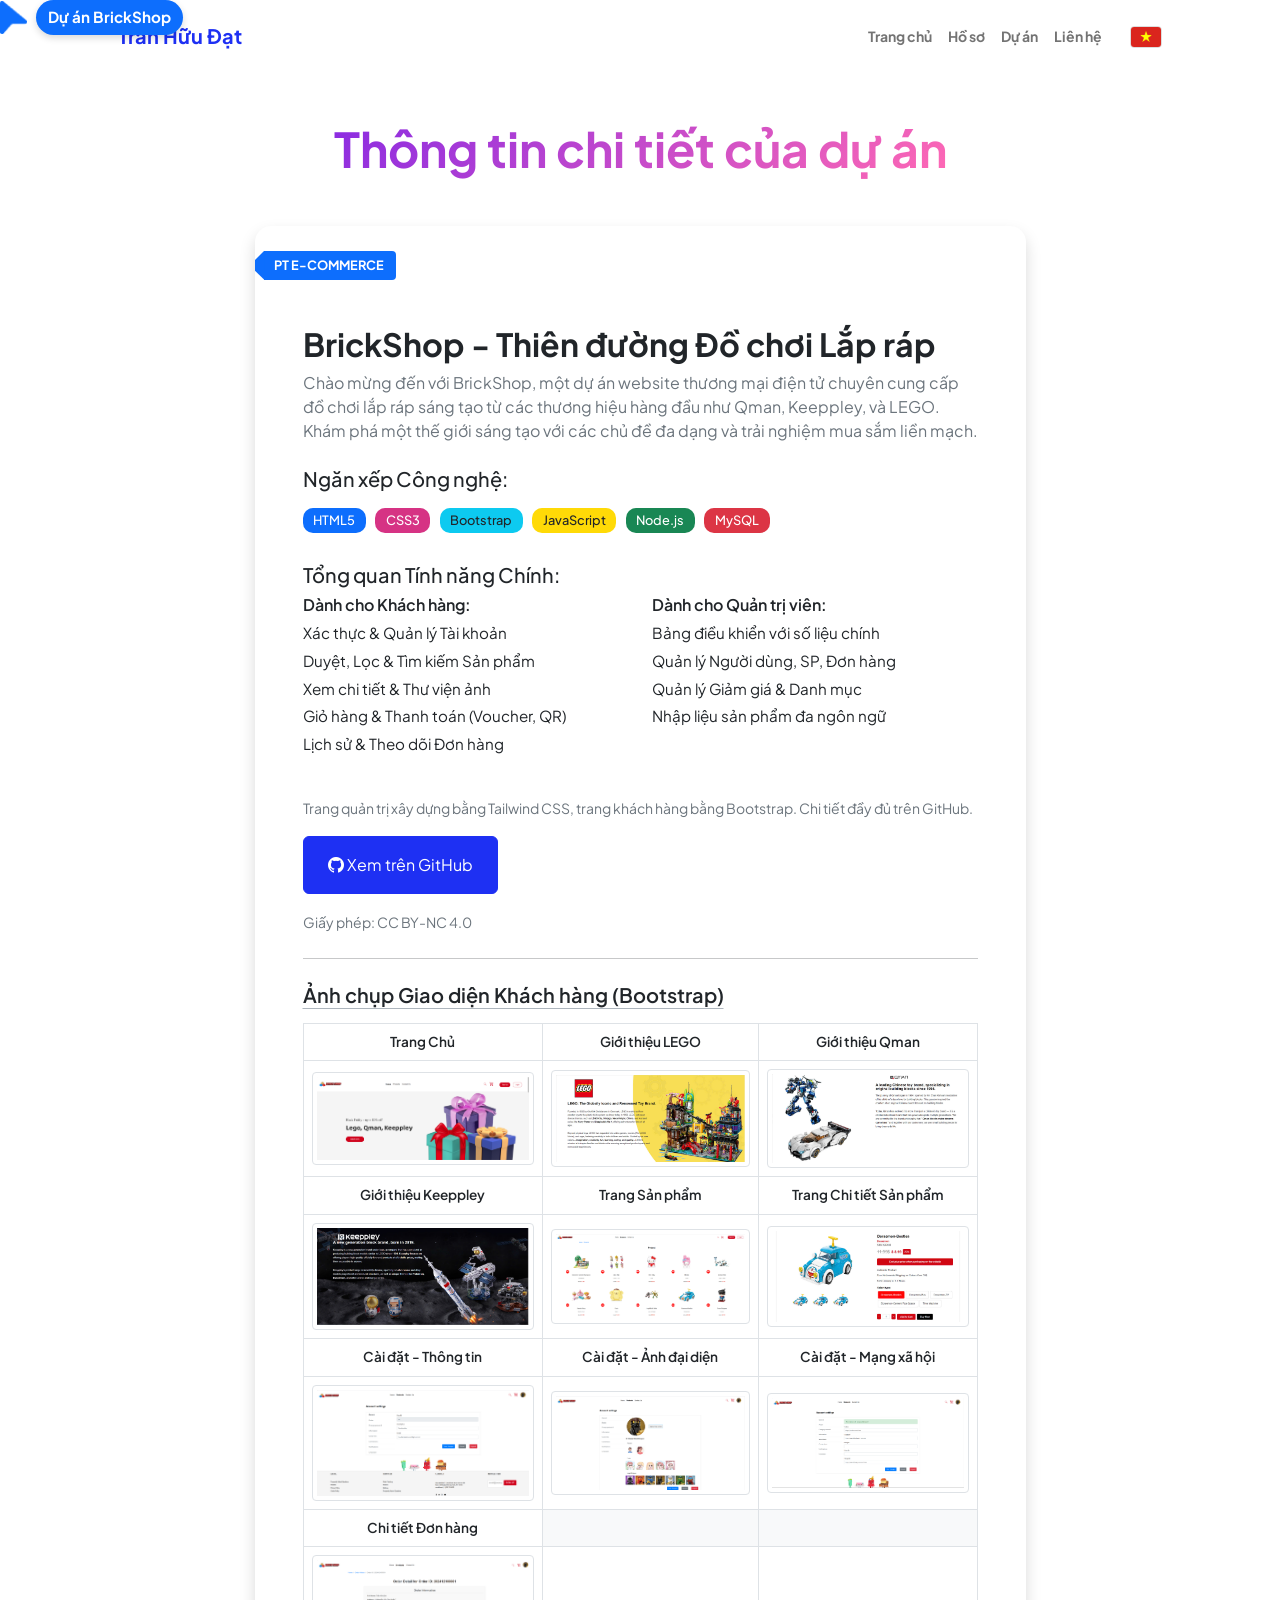
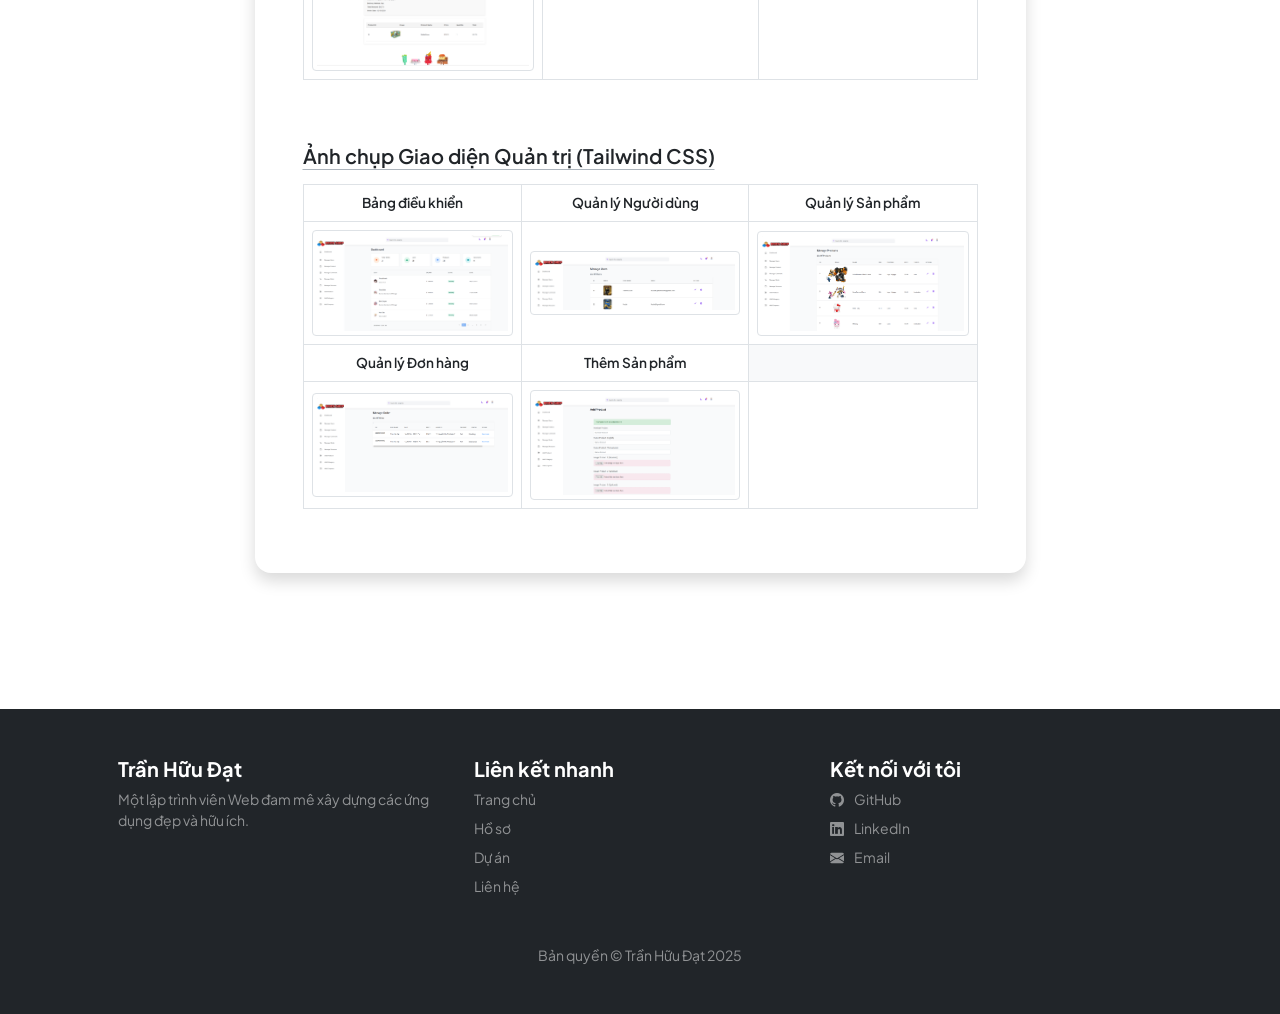
==== commit ae7a7035: "add my porofolio in 2024" ====
--- a/brickshop.html
+++ b/brickshop.html
@@ -3,7 +3,7 @@
 
 <head>
 
-        <meta charset="utf-8" />
+    <meta charset="utf-8" />
     <meta name="viewport" content="width=device-width, initial-scale=1, shrink-to-fit=no" />
     <meta name="description" content="Portfolio cá nhân của Trần Hữu Đạt - Lập trình viên Web"
         data-translate-key="metaDescription" />
@@ -11,15 +11,14 @@
     <title>Dự án: BrickShop - Trần Hữu Đạt</title>
     <!-- Favicon-->
     <link rel="icon" type="image/png" href="assets/favicon.png" />
-    <!-- Custom Google font-->
+    <!-- Fonts và Icons -->
     <link rel="preconnect" href="https://fonts.googleapis.com" />
     <link rel="preconnect" href="https://fonts.gstatic.com" crossorigin />
     <link
         href="https://fonts.googleapis.com/css2?family=Plus+Jakarta+Sans:wght@100;200;300;400;500;600;700;800;900&display=swap"
         rel="stylesheet" />
-    <!-- Bootstrap icons-->
     <link href="https://cdn.jsdelivr.net/npm/bootstrap-icons@1.8.1/font/bootstrap-icons.css" rel="stylesheet" />
-    <!-- Core theme CSS (includes Bootstrap)-->
+    <!-- Core CSS -->
     <link href="css/styles.css" rel="stylesheet" />
     <link href="css/github.css" rel="stylesheet" />
 
@@ -48,97 +47,236 @@
             margin-bottom: 2.5rem;
             position: relative;
         }
-        
+
         .project-category-tag-wrapper {
-            position: absolute; top: 25px; left: -5px; z-index: 1;
-            display: flex; align-items: stretch; 
-        }
+            position: absolute;
+            top: 25px;
+            left: -5px;
+            z-index: 1;
+            display: flex;
+            align-items: stretch;
+        }
+
         .project-category-tag-arrow {
-            width: 15px; background-color: #0D6EFD; 
+            width: 15px;
+            background-color: #0D6EFD;
             clip-path: polygon(100% 0%, 0% 50%, 100% 100%);
             margin-right: -1px;
         }
+
         .project-category-tag-text {
-            background-color: #0D6EFD; color: white; padding: 7px 12px 7px 10px;
-            font-size: 0.8rem; font-weight: bold; border-radius: 0 4px 4px 0; 
-            line-height: 1.2; text-transform: uppercase;
+            background-color: #0D6EFD;
+            color: white;
+            padding: 7px 12px 7px 10px;
+            font-size: 0.8rem;
+            font-weight: bold;
+            border-radius: 0 4px 4px 0;
+            line-height: 1.2;
+            text-transform: uppercase;
         }
 
         .tech-badge {
-            margin-right: 0.4rem; margin-bottom: 0.4rem; font-size: 0.80em;
-            padding: 0.4em 0.75em; border-radius: 10px; font-weight: 500;
-            color: white; border: 1px solid transparent;
-        }
-        .tech-badge.html5 { background-color: #0D6EFD; }
-        .tech-badge.css3 { background-color: #D63384; }
-        .tech-badge.bootstrap { background-color: #0DCAF0; color: #212529; }
-        .tech-badge.javascript { background-color: #FFDA07; color: #212529; }
-        .tech-badge.nodejs { background-color: #198754; }
-        .tech-badge.mysql { background-color: #DC3545; }
-        
+            margin-right: 0.4rem;
+            margin-bottom: 0.4rem;
+            font-size: 0.80em;
+            padding: 0.4em 0.75em;
+            border-radius: 10px;
+            font-weight: 500;
+            color: white;
+            border: 1px solid transparent;
+        }
+
+        .tech-badge.html5 {
+            background-color: #0D6EFD;
+        }
+
+        .tech-badge.css3 {
+            background-color: #D63384;
+        }
+
+        .tech-badge.bootstrap {
+            background-color: #0DCAF0;
+            color: #212529;
+        }
+
+        .tech-badge.javascript {
+            background-color: #FFDA07;
+            color: #212529;
+        }
+
+        .tech-badge.nodejs {
+            background-color: #198754;
+        }
+
+        .tech-badge.mysql {
+            background-color: #DC3545;
+        }
+
         .feature-list {
-            padding-left: 0; font-size: 0.95rem;
-        }
-        .feature-list li { margin-bottom: 0.3rem; }
-        .project-card .card-body { padding-top: 2.5rem !important; }
-        .project-card-content-wrapper { padding-top: 35px; }
+            padding-left: 0;
+            font-size: 0.95rem;
+        }
+
+        .feature-list li {
+            margin-bottom: 0.3rem;
+        }
+
+        .project-card .card-body {
+            padding-top: 2.5rem !important;
+        }
+
+        .project-card-content-wrapper {
+            padding-top: 35px;
+        }
 
         .screenshot-table-header {
-            background-color: #f8f9fa; font-weight: 600; font-size: 0.85rem; padding: 0.6rem 0.5rem;
-        }
-        .screenshot-table td { padding: 0.5rem; background-color: #fff; }
+            background-color: #f8f9fa;
+            font-weight: 600;
+            font-size: 0.85rem;
+            padding: 0.6rem 0.5rem;
+        }
+
+        .screenshot-table td {
+            padding: 0.5rem;
+            background-color: #fff;
+        }
+
         .screenshot-img {
-            max-height: 170px; width: 100%; object-fit: contain;
-            border: 1px solid #e9ecef; border-radius: 0.25rem;
-        }
-
-        .screenshot-table-header.visually-hidden-empty { background-color: #f8f9fa; }
-        .screenshot-table td.visually-hidden-empty { background-color: #fff; }
+            border: 1px solid #dee2e6;
+            border-radius: 0.25rem;
+            padding: 0.25rem;
+            max-width: 100%;
+            height: auto;
+        }
+
+        .screenshot-table-header.visually-hidden-empty {
+            background-color: #f8f9fa;
+        }
+
+        .screenshot-table td.visually-hidden-empty {
+            background-color: #fff;
+        }
 
         .underlined-heading {
-            text-decoration: underline; text-decoration-color: #adb5bd;
-            text-underline-offset: 5px; text-decoration-thickness: 1px;
+            text-decoration: underline;
+            text-decoration-color: #adb5bd;
+            text-underline-offset: 5px;
+            text-decoration-thickness: 1px;
         }
 
         /* CSS CHO NÚT CHUYỂN NGÔN NGỮ */
         .language-switcher {
-            position: relative; display: inline-block; margin-left: 20px;
-        }
+            position: relative;
+            display: inline-block;
+            margin-left: 20px;
+        }
+
         .language-switcher .current-flag img {
-            width: 32px; border-radius: 4px; border: 1px solid #ddd;
-        }
+            width: 32px;
+            border-radius: 4px;
+            border: 1px solid #ddd;
+        }
+
         .language-dropdown {
-            display: none; position: absolute; top: 120%; right: 0;
-            background-color: white; border-radius: 12px; box-shadow: 0 4px 15px rgba(0,0,0,0.15);
-            padding: 8px; z-index: 1100; width: 180px; border: 1px solid #eee;
-            opacity: 0; transform: translateY(10px);
+            display: none;
+            position: absolute;
+            top: 120%;
+            right: 0;
+            background-color: white;
+            border-radius: 12px;
+            box-shadow: 0 4px 15px rgba(0, 0, 0, 0.15);
+            padding: 8px;
+            z-index: 1100;
+            width: 180px;
+            border: 1px solid #eee;
+            opacity: 0;
+            transform: translateY(10px);
             transition: opacity 0.2s ease-in-out, transform 0.2s ease-in-out;
             pointer-events: none;
         }
+
         .language-dropdown.show {
-            display: block; opacity: 1; transform: translateY(0); pointer-events: auto;
-        }
+            display: block;
+            opacity: 1;
+            transform: translateY(0);
+            pointer-events: auto;
+        }
+
         .language-dropdown a {
-            display: flex; align-items: center; padding: 10px 15px; text-decoration: none;
-            color: #333; font-size: 1rem; font-weight: 500; border-radius: 8px;
+            display: flex;
+            align-items: center;
+            padding: 10px 15px;
+            text-decoration: none;
+            color: #333;
+            font-size: 1rem;
+            font-weight: 500;
+            border-radius: 8px;
             transition: background-color 0.2s ease;
         }
-        .language-dropdown a:hover { background-color: #f0f2f5; }
-        .language-dropdown img { width: 24px; margin-right: 12px; border-radius: 3px; }
+
+        .language-dropdown a:hover {
+            background-color: #f0f2f5;
+        }
+
+        .language-dropdown img {
+            width: 24px;
+            margin-right: 12px;
+            border-radius: 3px;
+        }
 
         /* Cursor styles */
         .cursor-element {
-            position: fixed; display: flex; align-items: center; pointer-events: none;
-            z-index: 1070; opacity: 0; transition: opacity 0.3s ease-in-out;
-        }
-        .cursor-element.visible { opacity: 1; }
-        .cursor-element img { width: 28px; height: auto; margin-right: 8px; }
+            position: fixed;
+            display: flex;
+            align-items: center;
+            pointer-events: none;
+            z-index: 1070;
+            opacity: 0;
+            transition: opacity 0.3s ease-in-out;
+        }
+
+        .cursor-element.visible {
+            opacity: 1;
+        }
+
+        .cursor-element img {
+            width: 28px;
+            height: auto;
+            margin-right: 8px;
+        }
+
         .cursor-element .cursor-text {
-            background-color: #0d6efd; color: white; padding: 6px 12px; border-radius: 20px;
-            font-size: 0.95em; box-shadow: 0 3px 7px rgba(0,0,0,0.15); font-weight: bold;
-            opacity: 1; transition: opacity 0.3s ease-in-out;
-        }
-        .cursor-element .cursor-text.fade-out { opacity: 0; }
+            background-color: #0d6efd;
+            color: white;
+            padding: 6px 12px;
+            border-radius: 20px;
+            font-size: 0.95em;
+            box-shadow: 0 3px 7px rgba(0, 0, 0, 0.15);
+            font-weight: bold;
+            opacity: 1;
+            transition: opacity 0.3s ease-in-out;
+        }
+
+        .cursor-element .cursor-text.fade-out {
+            opacity: 0;
+        }
+
+        /* Thêm vào cuối file CSS của bạn */
+        footer.bg-dark a.text-white-50 {
+            transition: color 0.3s ease-in-out;
+        }
+
+        footer.bg-dark a.text-white-50:hover {
+            color: #ffffff !important;
+            /* Dùng !important để ghi đè bootstrap nếu cần */
+            text-decoration: underline;
+        }
+
+        footer a {
+            color: #adb5bd;
+            /* Màu chữ liên kết trong footer */
+            text-decoration: none;
+        }
     </style>
 
 </head>
@@ -146,44 +284,14 @@
 <body class="d-flex flex-column h-100">
     <main class="flex-shrink-0">
         <!-- Navigation-->
-        <nav class="navbar navbar-expand-lg navbar-light bg-white py-3">
-            <div class="container px-5">
-                <a class="navbar-brand" href="index.html"><span class="fw-bolder text-primary">Trần Hữu Đạt</span></a>
-                <button class="navbar-toggler" type="button" data-bs-toggle="collapse"
-                    data-bs-target="#navbarSupportedContent" aria-controls="navbarSupportedContent"
-                    aria-expanded="false" aria-label="Toggle navigation"><span
-                        class="navbar-toggler-icon"></span></button>
-                <div class="collapse navbar-collapse" id="navbarSupportedContent">
-                    <ul class="navbar-nav ms-auto mb-2 mb-lg-0 small fw-bolder">
-                        <li class="nav-item"><a class="nav-link" href="index.html" data-translate-key="navHome">Trang chủ</a></li>
-                        <li class="nav-item"><a class="nav-link" href="resume.html" data-translate-key="navResume">Hồ sơ</a></li>
-                        <li class="nav-item"><a class="nav-link" href="projects.html" data-translate-key="navProjects">Dự án</a></li>
-                        <li class="nav-item"><a class="nav-link" href="contact.html" data-translate-key="navContact">Liên hệ</a></li>
-                    </ul>
-                    <div class="language-switcher">
-                        <div class="current-flag">
-                            <img id="current-flag-img" src="assets/vn.png" alt="Current Language">
-                        </div>
-                        <div class="language-dropdown">
-                            <a href="#" class="lang-option" data-lang="en">
-                                <img src="assets/en.png" alt="English Flag">
-                                <span>English</span>
-                            </a>
-                            <a href="#" class="lang-option" data-lang="vi">
-                                <img src="assets/vn.png" alt="Vietnamese Flag">
-                                <span>Tiếng Việt</span>
-                            </a>
-                        </div>
-                    </div>
-                </div>
-            </div>
-        </nav>
+        <header-placeholder></header-placeholder>
 
         <!-- Project Details Section -->
         <section class="py-5">
             <div class="container px-5 mb-5">
                 <div class="text-center mb-5">
-                    <h1 class="display-5 fw-bolder mb-0"><span class="text-gradient-purple-pink d-inline" data-translate-key="pageTitle">Thông tin chi tiết của dự án  </span></h1>
+                    <h1 class="display-5 fw-bolder mb-0"><span class="text-gradient-purple-pink d-inline"
+                            data-translate-key="pageTitle">Thông tin chi tiết của dự án </span></h1>
                 </div>
                 <div class="row gx-5 justify-content-center">
                     <div class="col-lg-11 col-xl-9 col-xxl-8">
@@ -191,13 +299,18 @@
                         <div class="card overflow-hidden shadow rounded-4 border-0 project-card">
                             <div class="project-category-tag-wrapper">
                                 <div class="project-category-tag-arrow"></div>
-                                <div class="project-category-tag-text" data-translate-key="brickshopCategory">PT E-commerce</div>
+                                <div class="project-category-tag-text" data-translate-key="brickshopCategory">PT
+                                    E-commerce</div>
                             </div>
                             <div class="card-body p-4">
                                 <div class="project-card-content-wrapper">
-                                    <h2 class="fw-bolder" data-translate-key="brickshopTitle">BrickShop - Thiên đường Đồ chơi Lắp ráp <span role="img" aria-label="brick emoji">🧱</span></h2>
-                                    <p class="text-muted" data-translate-key="brickshopDesc">Chào mừng đến với BrickShop, một dự án website thương mại điện tử chuyên cung cấp đồ chơi lắp ráp sáng tạo từ các thương hiệu hàng đầu như Qman, Keeppley, và LEGO. Khám phá một thế giới sáng tạo với các chủ đề đa dạng và trải nghiệm mua sắm liền mạch.</p>
-                                    
+                                    <h2 class="fw-bolder" data-translate-key="brickshopTitle">BrickShop - Thiên đường Đồ
+                                        chơi Lắp ráp <span role="img" aria-label="brick emoji">🧱</span></h2>
+                                    <p class="text-muted" data-translate-key="brickshopDesc">Chào mừng đến với
+                                        BrickShop, một dự án website thương mại điện tử chuyên cung cấp đồ chơi lắp ráp
+                                        sáng tạo từ các thương hiệu hàng đầu như Qman, Keeppley, và LEGO. Khám phá một
+                                        thế giới sáng tạo với các chủ đề đa dạng và trải nghiệm mua sắm liền mạch.</p>
+
                                     <h5 class="mt-4 mb-3" data-translate-key="techStackTitle">Ngăn xếp Công nghệ:</h5>
                                     <div class="mb-4">
                                         <span class="badge tech-badge html5">HTML5</span>
@@ -211,85 +324,214 @@
                                     <h5 class="mt-4" data-translate-key="featuresTitle">Tổng quan Tính năng Chính:</h5>
                                     <div class="row">
                                         <div class="col-md-6">
-                                            <h6 class="fw-semibold" data-translate-key="featuresCustomers">Dành cho Khách hàng:</h6>
+                                            <h6 class="fw-semibold" data-translate-key="featuresCustomers">Dành cho
+                                                Khách hàng:</h6>
                                             <ul class="list-unstyled feature-list">
-                                                <li data-translate-key="featureAuth"><i class="bi bi-check-circle-fill text-primary me-2"></i>Xác thực & Quản lý Tài khoản</li>
-                                                <li data-translate-key="featureBrowse"><i class="bi bi-check-circle-fill text-primary me-2"></i>Duyệt, Lọc & Tìm kiếm Sản phẩm</li>
-                                                <li data-translate-key="featureDetail"><i class="bi bi-check-circle-fill text-primary me-2"></i>Xem chi tiết & Thư viện ảnh</li>
-                                                <li data-translate-key="featureCart"><i class="bi bi-check-circle-fill text-primary me-2"></i>Giỏ hàng & Thanh toán (Voucher, QR)</li>
-                                                <li data-translate-key="featureHistory"><i class="bi bi-check-circle-fill text-primary me-2"></i>Lịch sử & Theo dõi Đơn hàng</li>
+                                                <li data-translate-key="featureAuth"><i
+                                                        class="bi bi-check-circle-fill text-primary me-2"></i>Xác thực &
+                                                    Quản lý Tài khoản</li>
+                                                <li data-translate-key="featureBrowse"><i
+                                                        class="bi bi-check-circle-fill text-primary me-2"></i>Duyệt, Lọc
+                                                    & Tìm kiếm Sản phẩm</li>
+                                                <li data-translate-key="featureDetail"><i
+                                                        class="bi bi-check-circle-fill text-primary me-2"></i>Xem chi
+                                                    tiết & Thư viện ảnh</li>
+                                                <li data-translate-key="featureCart"><i
+                                                        class="bi bi-check-circle-fill text-primary me-2"></i>Giỏ hàng &
+                                                    Thanh toán (Voucher, QR)</li>
+                                                <li data-translate-key="featureHistory"><i
+                                                        class="bi bi-check-circle-fill text-primary me-2"></i>Lịch sử &
+                                                    Theo dõi Đơn hàng</li>
                                             </ul>
                                         </div>
                                         <div class="col-md-6">
-                                            <h6 class="fw-semibold" data-translate-key="featuresAdmin">Dành cho Quản trị viên:</h6>
+                                            <h6 class="fw-semibold" data-translate-key="featuresAdmin">Dành cho Quản trị
+                                                viên:</h6>
                                             <ul class="list-unstyled feature-list">
-                                                <li data-translate-key="featureDashboard"><i class="bi bi-check-circle-fill text-primary me-2"></i>Bảng điều khiển với số liệu chính</li>
-                                                <li data-translate-key="featureMgmt"><i class="bi bi-check-circle-fill text-primary me-2"></i>Quản lý Người dùng, SP, Đơn hàng</li>
-                                                <li data-translate-key="featureCoupon"><i class="bi bi-check-circle-fill text-primary me-2"></i>Quản lý Giảm giá & Danh mục</li>
-                                                <li data-translate-key="featureLang"><i class="bi bi-check-circle-fill text-primary me-2"></i>Nhập liệu sản phẩm đa ngôn ngữ</li>
+                                                <li data-translate-key="featureDashboard"><i
+                                                        class="bi bi-check-circle-fill text-primary me-2"></i>Bảng điều
+                                                    khiển với số liệu chính</li>
+                                                <li data-translate-key="featureMgmt"><i
+                                                        class="bi bi-check-circle-fill text-primary me-2"></i>Quản lý
+                                                    Người dùng, SP, Đơn hàng</li>
+                                                <li data-translate-key="featureCoupon"><i
+                                                        class="bi bi-check-circle-fill text-primary me-2"></i>Quản lý
+                                                    Giảm giá & Danh mục</li>
+                                                <li data-translate-key="featureLang"><i
+                                                        class="bi bi-check-circle-fill text-primary me-2"></i>Nhập liệu
+                                                    sản phẩm đa ngôn ngữ</li>
                                             </ul>
                                         </div>
                                     </div>
-                                    
+
                                     <p class="mt-4">
-                                        <small class="text-muted" data-translate-key="techNote">Trang quản trị xây dựng bằng Tailwind CSS, trang khách hàng bằng Bootstrap. Chi tiết đầy đủ trên GitHub.</small>
+                                        <small class="text-muted" data-translate-key="techNote">Trang quản trị xây dựng
+                                            bằng Tailwind CSS, trang khách hàng bằng Bootstrap. Chi tiết đầy đủ trên
+                                            GitHub.</small>
                                     </p>
                                     <p class="mt-3">
-                                        <a class="btn btn-primary px-4 py-3 me-2" href="https://github.com/TranHuuDat2004/BrickShop" target="_blank" rel="noopener noreferrer">
-                                            <i class="bi bi-github"></i> <span data-translate-key="btnViewGithub">Xem trên GitHub</span>
+                                        <a class="btn btn-primary px-4 py-3 me-2"
+                                            href="https://github.com/TranHuuDat2004/BrickShop" target="_blank"
+                                            rel="noopener noreferrer">
+                                            <i class="bi bi-github"></i> <span data-translate-key="btnViewGithub">Xem
+                                                trên GitHub</span>
                                         </a>
                                     </p>
-                                    <p class="mt-3"><small class="text-muted" data-translate-key="licenseNote">Giấy phép: CC BY-NC 4.0</small></p>
+                                    <p class="mt-3"><small class="text-muted" data-translate-key="licenseNote">Giấy
+                                            phép: CC BY-NC 4.0</small></p>
 
                                     <hr class="my-4">
-                                    <h5 class="mb-3 fw-semibold underlined-heading" data-translate-key="screenshotsTitle">Ảnh chụp Giao diện Khách hàng (Bootstrap)</h5>
-                                    <p class="small text-muted mb-3" data-translate-key="screenshotsNote">Lưu ý: Đảm bảo các tệp ảnh chụp màn hình được đặt trong thư mục <code>assets/screenshots/</code> với tên chính xác.</p>
+                                    <h5 class="mb-3 fw-semibold underlined-heading"
+                                        data-translate-key="screenshotsTitle">Ảnh chụp Giao diện Khách hàng (Bootstrap)
+                                    </h5>
+
                                     <div class="table-responsive mt-2">
                                         <table class="table table-bordered align-middle text-center screenshot-table">
                                             <tbody>
                                                 <tr>
-                                                    <th scope="col" class="screenshot-table-header" data-translate-key="ssHeaderHome">Trang Chủ</th>
-                                                    <th scope="col" class="screenshot-table-header" data-translate-key="ssHeaderLego">Giới thiệu LEGO</th>
-                                                    <th scope="col" class="screenshot-table-header" data-translate-key="ssHeaderQman">Giới thiệu Qman</th>
-                                                </tr>
-                                                <tr>
-                                                    <td><img src="assets/screenshots/customer-home.png" alt="BrickShop Home Page" class="img-fluid screenshot-img"></td>
-                                                    <td><img src="assets/screenshots/customer-lego-intro.png" alt="BrickShop LEGO Introduction" class="img-fluid screenshot-img"></td>
-                                                    <td><img src="assets/screenshots/customer-qman-intro.png" alt="BrickShop Qman Introduction" class="img-fluid screenshot-img"></td>
-                                                </tr>
-                                                <tr>
-                                                    <th scope="col" class="screenshot-table-header" data-translate-key="ssHeaderKeeppley">Giới thiệu Keeppley</th>
-                                                    <th scope="col" class="screenshot-table-header" data-translate-key="ssHeaderProducts">Trang Sản phẩm</th>
-                                                    <th scope="col" class="screenshot-table-header" data-translate-key="ssHeaderDetail">Trang Chi tiết Sản phẩm</th>
-                                                </tr>
-                                                <tr>
-                                                    <td><img src="assets/screenshots/customer-keeppley-intro.png" alt="BrickShop Keeppley Introduction" class="img-fluid screenshot-img"></td>
-                                                    <td><img src="assets/screenshots/customer-products-page.png" alt="BrickShop Products Page" class="img-fluid screenshot-img"></td>
-                                                    <td><img src="assets/screenshots/customer-product-detail.png" alt="BrickShop Product Detail Page" class="img-fluid screenshot-img"></td>
-                                                </tr>
-                                                <tr>
-                                                    <th scope="col" class="screenshot-table-header" data-translate-key="ssHeaderSetInfo">Cài đặt - Thông tin</th>
-                                                    <th scope="col" class="screenshot-table-header" data-translate-key="ssHeaderSetAvatar">Cài đặt - Ảnh đại diện</th>
-                                                    <th scope="col" class="screenshot-table-header" data-translate-key="ssHeaderSetSocial">Cài đặt - Mạng xã hội</th>
-                                                </tr>
-                                                <tr>
-                                                    <td><img src="assets/screenshots/customer-settings-info.png" alt="BrickShop Account Settings - Info" class="img-fluid screenshot-img"></td>
-                                                    <td><img src="assets/screenshots/customer-settings-avatar.png" alt="BrickShop Account Settings - Avatar" class="img-fluid screenshot-img"></td>
-                                                    <td><img src="assets/screenshots/customer-settings-social.png" alt="BrickShop Account Settings - Social Links" class="img-fluid screenshot-img"></td>
-                                                </tr>
-                                                <tr>
-                                                    <th scope="col" class="screenshot-table-header" data-translate-key="ssHeaderOrderDetail">Chi tiết Đơn hàng</th>
-                                                    <th scope="col" class="screenshot-table-header visually-hidden-empty"> </th>
-                                                    <th scope="col" class="screenshot-table-header visually-hidden-empty"> </th>
-                                                </tr>
-                                                <tr>
-                                                    <td><img src="assets/screenshots/customer-order-detail.png" alt="BrickShop Order Detail" class="img-fluid screenshot-img"></td>
-                                                    <td class="visually-hidden-empty"> </td>
-                                                    <td class="visually-hidden-empty"> </td>
-                                                </tr>
+                                                    <th scope="col" class="screenshot-table-header"
+                                                        data-translate-key="ssHeaderHome">Trang Chủ</th>
+                                                    <th scope="col" class="screenshot-table-header"
+                                                        data-translate-key="ssHeaderLego">Giới thiệu LEGO</th>
+                                                    <th scope="col" class="screenshot-table-header"
+                                                        data-translate-key="ssHeaderQman">Giới thiệu Qman</th>
+                                                </tr>
+                                                <tr>
+                                                    <td><img src="assets/brickshop/homepage.png"
+                                                            alt="BrickShop Home Page" class="img-fluid screenshot-img">
+                                                    </td>
+                                                    <td><img src="assets/brickshop/lego.png"
+                                                            alt="BrickShop LEGO Introduction"
+                                                            class="img-fluid screenshot-img"></td>
+                                                    <td><img src="assets/brickshop/qman.png"
+                                                            alt="BrickShop Qman Introduction"
+                                                            class="img-fluid screenshot-img"></td>
+                                                </tr>
+                                                <tr>
+                                                    <th scope="col" class="screenshot-table-header"
+                                                        data-translate-key="ssHeaderKeeppley">Giới thiệu Keeppley</th>
+                                                    <th scope="col" class="screenshot-table-header"
+                                                        data-translate-key="ssHeaderProducts">Trang Sản phẩm</th>
+                                                    <th scope="col" class="screenshot-table-header"
+                                                        data-translate-key="ssHeaderDetail">Trang Chi tiết Sản phẩm</th>
+                                                </tr>
+                                                <tr>
+                                                    <td><img src="assets/brickshop/keeppley.png"
+                                                            alt="BrickShop Keeppley Introduction"
+                                                            class="img-fluid screenshot-img"></td>
+                                                    <td><img src="assets/brickshop/product.png"
+                                                            alt="BrickShop Products Page"
+                                                            class="img-fluid screenshot-img"></td>
+                                                    <td><img src="assets/brickshop/product_detail.png"
+                                                            alt="BrickShop Product Detail Page"
+                                                            class="img-fluid screenshot-img"></td>
+                                                </tr>
+                                                <tr>
+                                                    <th scope="col" class="screenshot-table-header"
+                                                        data-translate-key="ssHeaderSetInfo">Cài đặt - Thông tin</th>
+                                                    <th scope="col" class="screenshot-table-header"
+                                                        data-translate-key="ssHeaderSetAvatar">Cài đặt - Ảnh đại diện
+                                                    </th>
+                                                    <th scope="col" class="screenshot-table-header"
+                                                        data-translate-key="ssHeaderSetSocial">Cài đặt - Mạng xã hội
+                                                    </th>
+                                                </tr>
+                                                <tr>
+                                                    <td><img src="assets/brickshop/settings_profile.png"
+                                                            alt="BrickShop Account Settings - Info"
+                                                            class="img-fluid screenshot-img"></td>
+                                                    <td><img src="assets/brickshop/settings_avatar.png"
+                                                            alt="BrickShop Account Settings - Avatar"
+                                                            class="img-fluid screenshot-img"></td>
+                                                    <td><img src="assets/brickshop/settings_social.png"
+                                                            alt="BrickShop Account Settings - Social Links"
+                                                            class="img-fluid screenshot-img"></td>
+                                                </tr>
+                                                <tr>
+                                                    <th scope="col" class="screenshot-table-header"
+                                                        data-translate-key="ssHeaderOrderDetail">Chi tiết Đơn hàng</th>
+                                                    <th scope="col"
+                                                        class="screenshot-table-header visually-hidden-empty"></th>
+                                                    <th scope="col"
+                                                        class="screenshot-table-header visually-hidden-empty"></th>
+                                                </tr>
+                                                <tr>
+                                                    <td><img src="assets/brickshop/order.png"
+                                                            alt="BrickShop Order Detail"
+                                                            class="img-fluid screenshot-img"></td>
+                                                    <td class="visually-hidden-empty"></td>
+                                                    <td class="visually-hidden-empty"></td>
+                                                </tr>
+                                            </tbody>
+                                        </table>
+                                        <!-- ... (Kết thúc bảng Giao diện Khách hàng ở trên) ... -->
+                                    </div> <!-- Kết thúc div.table-responsive của bảng Khách hàng -->
+
+                                    <!-- === BẢNG GIAO DIỆN ADMIN (TAILWIND CSS) === -->
+                                    <h5 class="mb-3 mt-5 fw-semibold underlined-heading"
+                                        data-translate-key="screenshotsAdminTitle">Ảnh chụp Giao diện Quản trị (Tailwind
+                                        CSS)</h5>
+
+                                    <div class="table-responsive mt-2">
+                                        <table class="table table-bordered align-middle text-center screenshot-table">
+                                            <tbody>
+                                                <tr>
+                                                    <th scope="col" class="screenshot-table-header"
+                                                        data-translate-key="ssAdminHeaderDashboard">Dashboard</th>
+                                                    <th scope="col" class="screenshot-table-header"
+                                                        data-translate-key="ssAdminHeaderManageUsers">Quản lý Người dùng
+                                                    </th>
+                                                    <th scope="col" class="screenshot-table-header"
+                                                        data-translate-key="ssAdminHeaderManageProducts">Quản lý Sản
+                                                        phẩm</th>
+                                                </tr>
+                                                <tr>
+                                                    <td><img src="assets/brickshop/admin_dashboard.png"
+                                                            alt="BrickShop Admin Dashboard"
+                                                            class="img-fluid screenshot-img"></td>
+                                                    <td><img src="assets/brickshop/admin_manage_users.png"
+                                                            alt="BrickShop Admin Manage Users"
+                                                            class="img-fluid screenshot-img"></td>
+                                                    <td><img src="assets/brickshop/admin_manage_products.png"
+                                                            alt="BrickShop Admin Manage Products"
+                                                            class="img-fluid screenshot-img"></td>
+                                                </tr>
+                                                <tr>
+                                                    <th scope="col" class="screenshot-table-header"
+                                                        data-translate-key="ssAdminHeaderManageOrders">Quản lý Đơn hàng
+                                                    </th>
+                                                    <th scope="col" class="screenshot-table-header"
+                                                        data-translate-key="ssAdminHeaderAddProduct">Thêm Sản phẩm</th>
+                                                    <th scope="col"
+                                                        class="screenshot-table-header visually-hidden-empty"></th>
+                                                    <!-- Ô trống nếu cần -->
+                                                </tr>
+                                                <tr>
+                                                    <td><img src="assets/brickshop/admin_manage_orders.png"
+                                                            alt="BrickShop Admin Manage Orders"
+                                                            class="img-fluid screenshot-img"></td>
+                                                    <td><img src="assets/brickshop/admin_add_product.png"
+                                                            alt="BrickShop Admin Add Product"
+                                                            class="img-fluid screenshot-img"></td>
+                                                    <td class="visually-hidden-empty"></td> <!-- Ô trống nếu cần -->
+                                                </tr>
+                                                <!-- Bạn có thể thêm các hàng khác nếu có nhiều ảnh hơn -->
+                                                <!-- Ví dụ:
+                                                <tr>
+                                                    <th scope="col" class="screenshot-table-header" data-translate-key="ssAdminHeaderManageComments">Quản lý Bình luận</th>
+                                                    <th scope="col" class="screenshot-table-header visually-hidden-empty"></th>
+                                                    <th scope="col" class="screenshot-table-header visually-hidden-empty"></th>
+                                                </tr>
+                                                <tr>
+                                                    <td><img src="assets/brickshop/admin_manage_comments.png" alt="BrickShop Admin Manage Comments" class="img-fluid screenshot-img"></td>
+                                                    <td class="visually-hidden-empty"></td>
+                                                    <td class="visually-hidden-empty"></td>
+                                                </tr>
+                                                -->
                                             </tbody>
                                         </table>
                                     </div>
+                                    <!-- === KẾT THÚC BẢNG GIAO DIỆN ADMIN === -->
                                 </div>
                             </div>
                         </div>
@@ -299,22 +541,8 @@
         </section>
     </main>
 
-    <footer class="bg-white py-4 mt-auto">
-        <div class="container px-5">
-            <div class="row align-items-center justify-content-between flex-column flex-sm-row">
-                <div class="col-auto">
-                    <div class="small m-0" data-translate-key="footerCopyright">Bản quyền © Trần Hữu Đạt 2024</div>
-                </div>
-                <div class="col-auto">
-                    <a class="small" href="#!" data-translate-key="footerPrivacy">Chính sách Bảo mật</a>
-                    <span class="mx-1">·</span>
-                    <a class="small" href="#!" data-translate-key="footerTerms">Điều khoản Sử dụng</a>
-                    <span class="mx-1">·</span>
-                    <a class="small" href="contact.html" data-translate-key="footerContact">Liên hệ</a>
-                </div>
-            </div>
-        </div>
-    </footer>
+    <!-- Footer Chuyên nghiệp & Có Cấu trúc -->
+    <footer-placeholder></footer-placeholder>
 
     <div class="cursor-element">
         <img src="assets/cursor_blue.png" alt="Custom Cursor Icon">
@@ -323,13 +551,15 @@
 
     <script src="https://cdn.jsdelivr.net/npm/bootstrap@5.2.3/dist/js/bootstrap.bundle.min.js"></script>
     <script src="js/scripts.js"></script>
+    <script src="js/header.js"></script>
+    <script src="js/footer.js"></script>
     <script>
         document.addEventListener('DOMContentLoaded', () => {
 
             const translations = {
                 "en": {
                     "metaDescription": "BrickShop Project Details by Tran Huu Dat - Web Developer",
-                    "navHome": "Home", "navResume": "Resume", "navProjects": "Project", "navContact": "Contact",
+                    "navHome": "Home", "navResume": "Resume", "navProjects": "Projects", "navContact": "Contact", // Sửa "Project" thành "Projects" cho nhất quán
                     "pageTitle": "Project Details",
                     "brickshopCategory": "E-commerce Dev",
                     "brickshopTitle": "BrickShop - Building Block Toy Paradise",
@@ -351,18 +581,30 @@
                     "btnViewGithub": "View on GitHub",
                     "licenseNote": "License: CC BY-NC 4.0",
                     "screenshotsTitle": "Customer Interface (Bootstrap) Screenshots",
-                    "screenshotsNote": "Note: Ensure screenshot images are placed in <code>assets/screenshots/</code> directory with correct names.",
+                    "screenshotsNote": "Note: Ensure screenshot images are placed in <code>assets/brickshop/</code> directory with correct names.",
                     "ssHeaderHome": "Home Page", "ssHeaderLego": "LEGO Introduction", "ssHeaderQman": "Qman Introduction",
                     "ssHeaderKeeppley": "Keeppley Introduction", "ssHeaderProducts": "Products Page", "ssHeaderDetail": "Product Detail Page",
                     "ssHeaderSetInfo": "Account Settings - Info", "ssHeaderSetAvatar": "Account Settings - Avatar", "ssHeaderSetSocial": "Account Settings - Social Links",
                     "ssHeaderOrderDetail": "Order Detail",
-                    "footerCopyright": "Copyright © Tran Huu Dat 2024",
-                    "footerPrivacy": "Privacy Policy", "footerTerms": "Terms of Use", "footerContact": "Contact"
+                    // === KEY DỊCH MỚI CHO ADMIN SCREENSHOTS ===
+                    "screenshotsAdminTitle": "Admin Interface (Tailwind CSS) Screenshots",
+                    "ssAdminHeaderDashboard": "Dashboard",
+                    "ssAdminHeaderManageUsers": "Manage Users",
+                    "ssAdminHeaderManageProducts": "Manage Products",
+                    "ssAdminHeaderManageOrders": "Manage Orders",
+                    "ssAdminHeaderAddProduct": "Add Product",
+                    "ssAdminHeaderManageComments": "Manage Comments", // Thêm nếu bạn có ảnh này
+
+                    // --- CÁC KEY MỚI CHO FOOTER ---
+                    "footerTagline": "A passionate Web Developer dedicated to building beautiful and useful applications.",
+                    "footerQuickLinks": "Quick Links",
+                    "footerConnect": "Connect with Me",
+                    "footerCopyright": "Copyright © Tran Huu Dat 2025"
                 },
                 "vi": {
                     "metaDescription": "Chi tiết dự án BrickShop của Trần Hữu Đạt - Lập trình viên Web",
                     "navHome": "Trang chủ", "navResume": "Hồ sơ", "navProjects": "Dự án", "navContact": "Liên hệ",
-                    "pageTitle": "Thông tin chi tiết của dự án  ",
+                    "pageTitle": "Thông tin chi tiết của dự án", // Bỏ một khoảng trắng thừa ở cuối
                     "brickshopCategory": "PT E-commerce",
                     "brickshopTitle": "BrickShop - Thiên đường Đồ chơi Lắp ráp",
                     "brickshopDesc": "Chào mừng đến với BrickShop, một dự án website thương mại điện tử chuyên cung cấp đồ chơi lắp ráp sáng tạo từ các thương hiệu hàng đầu như Qman, Keeppley, và LEGO. Khám phá một thế giới sáng tạo với các chủ đề đa dạng và trải nghiệm mua sắm liền mạch.",
@@ -383,16 +625,28 @@
                     "btnViewGithub": "Xem trên GitHub",
                     "licenseNote": "Giấy phép: CC BY-NC 4.0",
                     "screenshotsTitle": "Ảnh chụp Giao diện Khách hàng (Bootstrap)",
-                    "screenshotsNote": "Lưu ý: Đảm bảo các tệp ảnh chụp màn hình được đặt trong thư mục <code>assets/screenshots/</code> với tên chính xác.",
+                    "screenshotsNote": "Lưu ý: Đảm bảo các tệp ảnh chụp màn hình được đặt trong thư mục <code>assets/brickshop/</code> với tên chính xác.",
                     "ssHeaderHome": "Trang Chủ", "ssHeaderLego": "Giới thiệu LEGO", "ssHeaderQman": "Giới thiệu Qman",
                     "ssHeaderKeeppley": "Giới thiệu Keeppley", "ssHeaderProducts": "Trang Sản phẩm", "ssHeaderDetail": "Trang Chi tiết Sản phẩm",
                     "ssHeaderSetInfo": "Cài đặt - Thông tin", "ssHeaderSetAvatar": "Cài đặt - Ảnh đại diện", "ssHeaderSetSocial": "Cài đặt - Mạng xã hội",
                     "ssHeaderOrderDetail": "Chi tiết Đơn hàng",
-                    "footerCopyright": "Bản quyền © Trần Hữu Đạt 2024",
-                    "footerPrivacy": "Chính sách Bảo mật", "footerTerms": "Điều khoản Sử dụng", "footerContact": "Liên hệ"
+                    // === KEY DỊCH MỚI CHO ADMIN SCREENSHOTS ===
+                    "screenshotsAdminTitle": "Ảnh chụp Giao diện Quản trị (Tailwind CSS)",
+                    "ssAdminHeaderDashboard": "Bảng điều khiển",
+                    "ssAdminHeaderManageUsers": "Quản lý Người dùng",
+                    "ssAdminHeaderManageProducts": "Quản lý Sản phẩm",
+                    "ssAdminHeaderManageOrders": "Quản lý Đơn hàng",
+                    "ssAdminHeaderAddProduct": "Thêm Sản phẩm",
+                    "ssAdminHeaderManageComments": "Quản lý Bình luận", // Thêm nếu bạn có ảnh này
+
+                    // --- CÁC KEY MỚI CHO FOOTER ---
+                    "footerTagline": "Một lập trình viên Web đam mê xây dựng các ứng dụng đẹp và hữu ích.",
+                    "footerQuickLinks": "Liên kết nhanh",
+                    "footerConnect": "Kết nối với tôi",
+                    "footerCopyright": "Bản quyền © Trần Hữu Đạt 2025"
                 }
             };
-            
+
             const languageSwitcher = document.querySelector('.language-switcher');
             const currentFlag = languageSwitcher.querySelector('.current-flag');
             const languageDropdown = languageSwitcher.querySelector('.language-dropdown');
@@ -414,7 +668,7 @@
                 flagImg.alt = lang === 'en' ? 'English' : 'Tiếng Việt';
                 localStorage.setItem('language', lang);
             };
-            
+
             currentFlag.addEventListener('click', (event) => {
                 event.stopPropagation();
                 languageDropdown.classList.toggle('show');
@@ -472,7 +726,7 @@
                     autoTextCurrentIndex = (autoTextCurrentIndex + 1) % textsToUse.length;
                     changeCursorTextWithFade(newTextToShow);
                 }
-                
+
                 function showCustomCursor() {
                     isCustomCursorActive = true;
                     cursorElement.classList.add('visible');
@@ -493,8 +747,8 @@
                 interactiveElements.forEach(el => {
                     el.addEventListener('mouseenter', hideCustomCursor);
                     el.addEventListener('mouseleave', (e) => {
-                         updateCursorPosition(e.clientX, e.clientY);
-                         showCustomCursor();
+                        updateCursorPosition(e.clientX, e.clientY);
+                        showCustomCursor();
                     });
                 });
 
@@ -506,4 +760,5 @@
         });
     </script>
 </body>
+
 </html>
